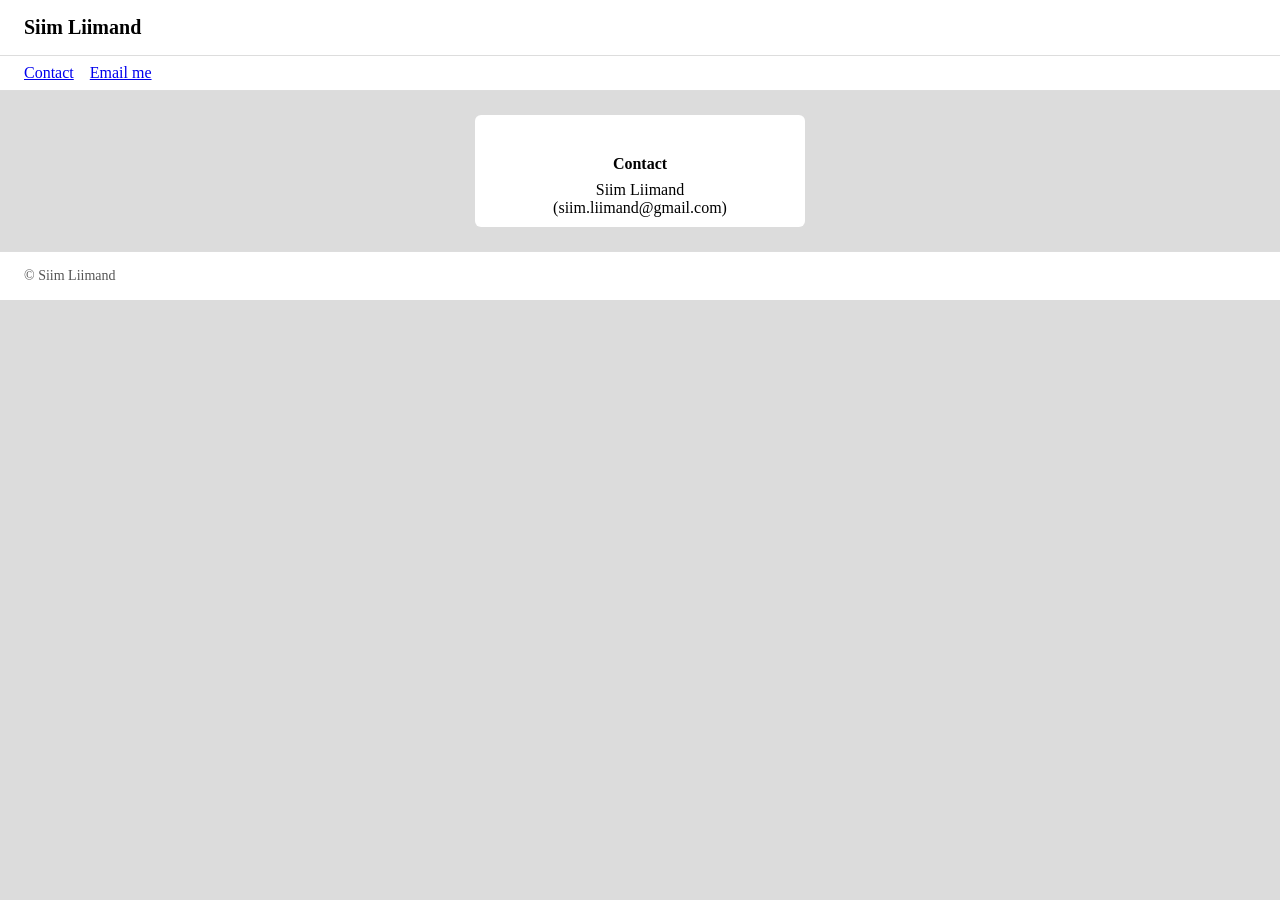
==== index.html @ ffc58589 "Restructure index.html into semantic landmarks with external stylesheet" ====
<!DOCTYPE html>
<html lang="en">
<head>
	<meta charset="utf-8">
	<meta name="viewport" content="width=device-width, initial-scale=1">
	<title>Siim Liimand</title>
	<link rel="stylesheet" href="css/styles.css">
</head>
<body>
	<header>
		<h1>Siim Liimand</h1>
	</header>
	<nav aria-label="Main navigation">
		<ul>
			<li><a href="#contact">Contact</a></li>
			<li><a href="mailto:siim.liimand@gmail.com">Email me</a></li>
		</ul>
	</nav>
	<main>
		<section id="contact" class="card">
			<h2>Contact</h2>
			<p>Siim Liimand (siim.liimand@gmail.com)</p>
		</section>
	</main>
	<footer>
		<p>&copy; Siim Liimand</p>
	</footer>
</body>
</html>
---- css/styles.css ----
/* Styles extracted from index.html */

html,
body {
	position: relative;
	display: block;
	overflow: hidden;
	height: 100%;
}

body {
	margin: 0;
	background: gainsboro;
}

header {
	padding: 16px 24px;
	background: #fff;
	border-bottom: 1px solid #ddd;
}

header h1 {
	margin: 0;
	font-size: 1.25rem;
}

nav ul {
	display: flex;
	gap: 16px;
	margin: 0;
	padding: 8px 24px;
	list-style: none;
	background: #fff;
	border-bottom: 1px solid #ddd;
}

main {
	display: flex;
	align-items: center;
	justify-content: center;
	padding: 24px;
}

.card {
	width: 250px;
	height: 32px;
	text-align: center;
	padding: 40px;
	background: #fff;
	border-radius: 6px;
}

.card h2 {
	margin: 0 0 8px;
	font-size: 1rem;
}

.card p {
	margin: 0;
}

footer {
	padding: 16px 24px;
	background: #fff;
	border-top: 1px solid #ddd;
}

footer p {
	margin: 0;
	font-size: 0.875rem;
	color: #555;
}
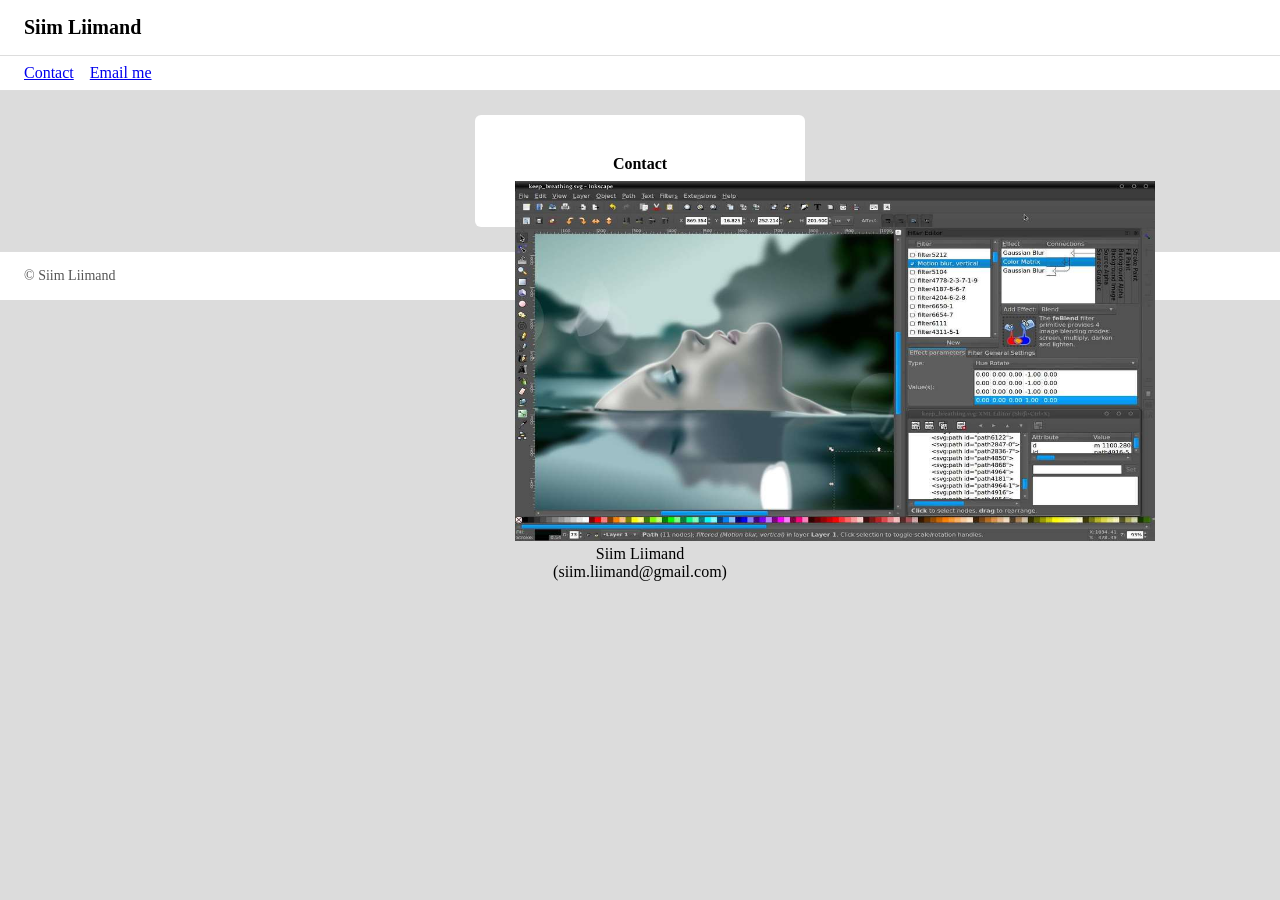
==== commit 536df1a9: "Add descriptive alt text image for accessibility (WCAG2AA)" ====
--- a/index.html
+++ b/index.html
@@ -19,6 +19,9 @@
 	<main>
 		<section id="contact" class="card">
 			<h2>Contact</h2>
+			<img src="inkscape-image-editor-for-linux_orig.jpg"
+				alt="Screenshot of the Inkscape vector image editor running on Linux, showing an illustration being edited on its canvas"
+				width="640" height="360">
 			<p>Siim Liimand (siim.liimand@gmail.com)</p>
 		</section>
 	</main>
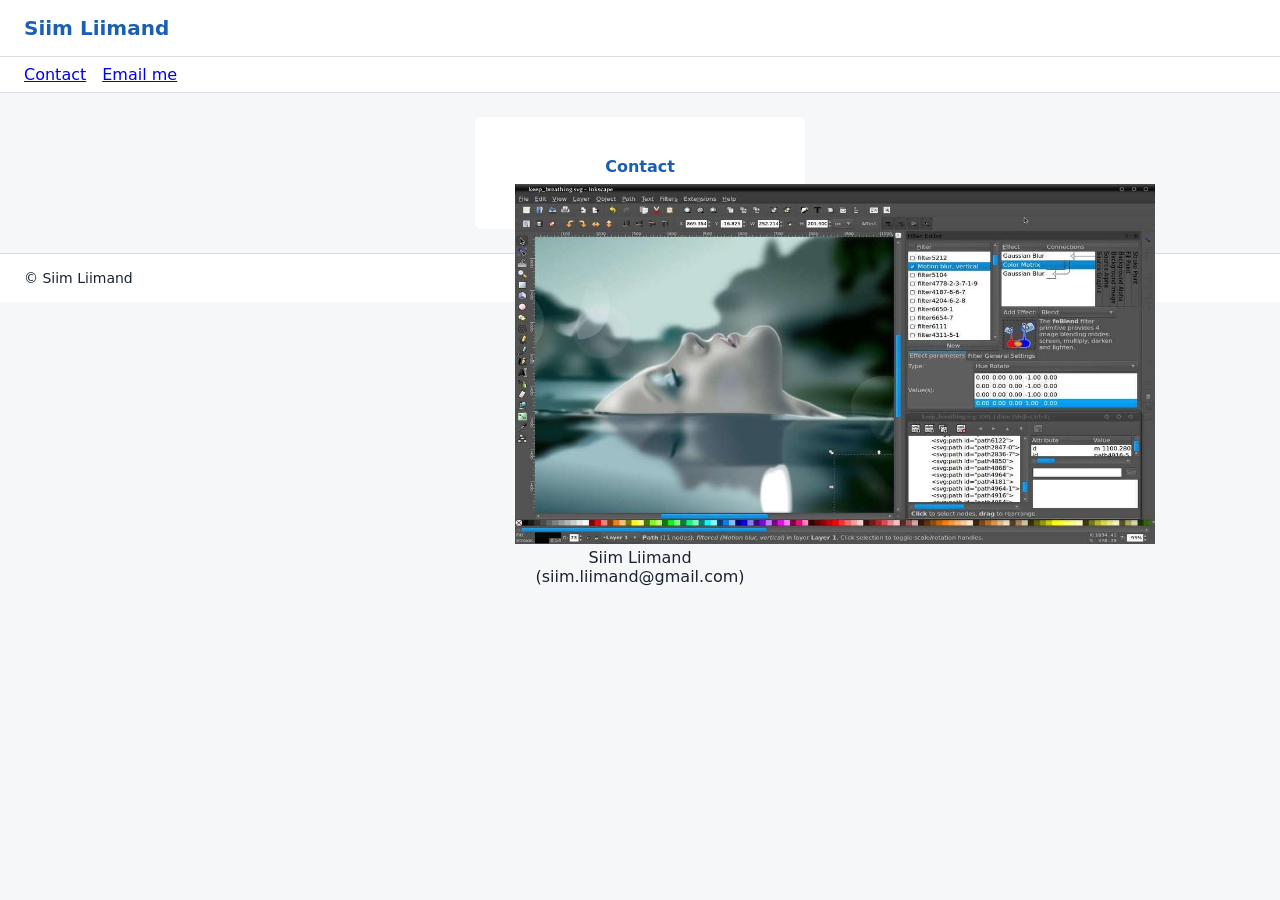
==== commit f498928d: "Add optimized hero image and serve it from assets/" ====
--- a/index.html
+++ b/index.html
@@ -19,7 +19,7 @@
 	<main>
 		<section id="contact" class="card">
 			<h2>Contact</h2>
-			<img src="inkscape-image-editor-for-linux_orig.jpg"
+			<img src="assets/inkscape-screenshot-1200.jpg"
 				alt="Screenshot of the Inkscape vector image editor running on Linux, showing an illustration being edited on its canvas"
 				width="640" height="360">
 			<p>Siim Liimand (siim.liimand@gmail.com)</p>
--- a/css/styles.css
+++ b/css/styles.css
@@ -1,4 +1,32 @@
-/* Styles extracted from index.html */
+/* Styles extracted from index.html, now driven by design tokens */
+
+:root {
+	/* Color tokens (light palette) */
+	--color-bg: #f6f7f9;
+	--color-surface: #ffffff;
+	--color-text: #1c2430;
+	--color-accent: #1a5fb4;
+	--color-border: #d8dbe0;
+
+	/* Spacing scale */
+	--space-1: 4px;
+	--space-2: 8px;
+	--space-3: 16px;
+	--space-4: 24px;
+
+	/* Typography */
+	--font-body: system-ui, -apple-system, "Segoe UI", Roboto, "Helvetica Neue", Arial, sans-serif;
+}
+
+@media (prefers-color-scheme: dark) {
+	:root {
+		--color-bg: #15181e;
+		--color-surface: #1e232b;
+		--color-text: #eceef1;
+		--color-accent: #8ec5ff;
+		--color-border: #343b46;
+	}
+}
 
 html,
 body {
@@ -10,35 +38,38 @@
 
 body {
 	margin: 0;
-	background: gainsboro;
+	background: var(--color-bg);
+	color: var(--color-text);
+	font-family: var(--font-body);
 }
 
 header {
-	padding: 16px 24px;
-	background: #fff;
-	border-bottom: 1px solid #ddd;
+	padding: var(--space-3) var(--space-4);
+	background: var(--color-surface);
+	border-bottom: 1px solid var(--color-border);
 }
 
 header h1 {
 	margin: 0;
 	font-size: 1.25rem;
+	color: var(--color-accent);
 }
 
 nav ul {
 	display: flex;
-	gap: 16px;
+	gap: var(--space-3);
 	margin: 0;
-	padding: 8px 24px;
+	padding: var(--space-2) var(--space-4);
 	list-style: none;
-	background: #fff;
-	border-bottom: 1px solid #ddd;
+	background: var(--color-surface);
+	border-bottom: 1px solid var(--color-border);
 }
 
 main {
 	display: flex;
 	align-items: center;
 	justify-content: center;
-	padding: 24px;
+	padding: var(--space-4);
 }
 
 .card {
@@ -46,27 +77,29 @@
 	height: 32px;
 	text-align: center;
 	padding: 40px;
-	background: #fff;
+	background: var(--color-surface);
 	border-radius: 6px;
 }
 
 .card h2 {
-	margin: 0 0 8px;
+	margin: 0 0 var(--space-2);
 	font-size: 1rem;
+	color: var(--color-accent);
 }
 
 .card p {
 	margin: 0;
+	color: var(--color-text);
 }
 
 footer {
-	padding: 16px 24px;
-	background: #fff;
-	border-top: 1px solid #ddd;
+	padding: var(--space-3) var(--space-4);
+	background: var(--color-surface);
+	border-top: 1px solid var(--color-border);
 }
 
 footer p {
 	margin: 0;
 	font-size: 0.875rem;
-	color: #555;
+	color: var(--color-text);
 }
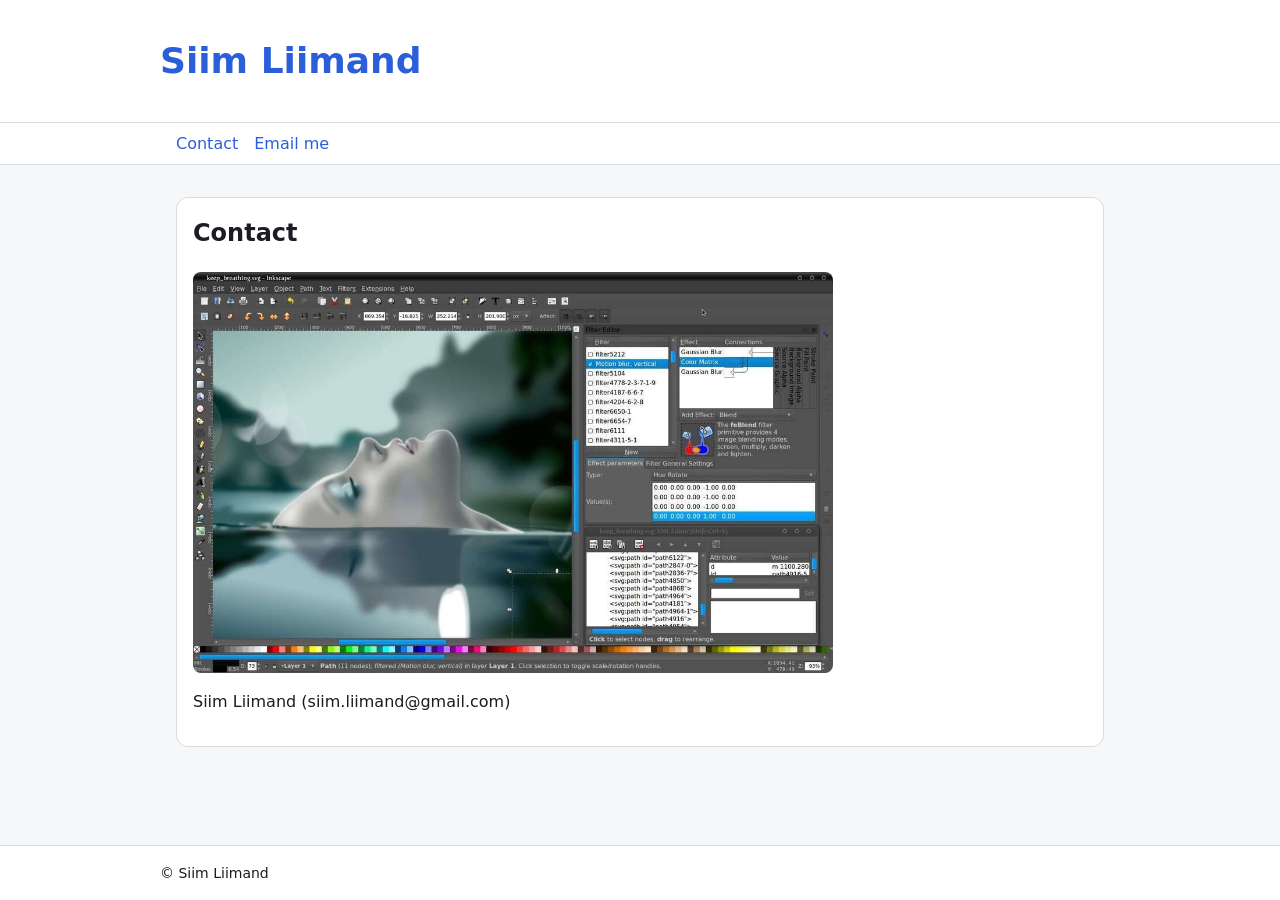
==== commit 0a311fa4: "Add styles.css with responsive layout and dark-mode" ====
--- a/index.html
+++ b/index.html
@@ -4,7 +4,7 @@
 	<meta charset="utf-8">
 	<meta name="viewport" content="width=device-width, initial-scale=1">
 	<title>Siim Liimand</title>
-	<link rel="stylesheet" href="css/styles.css">
+	<link rel="stylesheet" href="styles.css">
 </head>
 <body>
 	<header>
--- a/styles.css
+++ b/styles.css
@@ -0,0 +1,147 @@
+/* Design tokens */
+:root {
+	--color-bg: #f6f7f9;
+	--color-text: #1b1d22;
+	--color-accent: #2b5fd9;
+	--color-surface: #ffffff;
+	--color-border: #d9dce3;
+	--space-sm: 0.5rem;
+	--space-md: 1rem;
+	--space-lg: 2rem;
+	--max-width: 60rem;
+}
+
+/* Dark mode: override the declared color tokens */
+@media (prefers-color-scheme: dark) {
+	:root {
+		--color-bg: #101014;
+		--color-text: #e6e6ea;
+		--color-accent: #7aa2ff;
+		--color-surface: #1b1b21;
+		--color-border: #34343d;
+	}
+}
+
+*,
+*::before,
+*::after {
+	box-sizing: border-box;
+}
+
+body {
+	margin: 0;
+	min-height: 100vh;
+	display: flex;
+	flex-direction: column;
+	font-family: system-ui, -apple-system, "Segoe UI", Roboto, sans-serif;
+	line-height: 1.6;
+	background-color: var(--color-bg);
+	color: var(--color-text);
+}
+
+header {
+	padding: var(--space-lg) var(--space-md);
+	background-color: var(--color-surface);
+	border-bottom: 1px solid var(--color-border);
+}
+
+header h1 {
+	margin: 0 auto;
+	max-width: var(--max-width);
+	font-size: 1.75rem;
+	color: var(--color-accent);
+}
+
+nav {
+	background-color: var(--color-surface);
+	border-bottom: 1px solid var(--color-border);
+}
+
+nav ul {
+	display: flex;
+	flex-wrap: wrap;
+	gap: var(--space-sm) var(--space-md);
+	list-style: none;
+	margin: 0;
+	padding: var(--space-sm) var(--space-md);
+	max-width: var(--max-width);
+	margin-inline: auto;
+}
+
+nav a {
+	color: var(--color-accent);
+	text-decoration: none;
+}
+
+nav a:hover,
+nav a:focus {
+	text-decoration: underline;
+}
+
+main {
+	flex: 1;
+	width: 100%;
+	max-width: var(--max-width);
+	margin-inline: auto;
+	padding: var(--space-lg) var(--space-md);
+}
+
+.card {
+	background-color: var(--color-surface);
+	border: 1px solid var(--color-border);
+	border-radius: 0.75rem;
+	padding: var(--space-md);
+}
+
+.card h2 {
+	margin-top: 0;
+}
+
+.card img {
+	display: block;
+	max-width: 100%;
+	height: auto;
+	border-radius: 0.5rem;
+}
+
+footer {
+	padding: var(--space-md);
+	background-color: var(--color-surface);
+	border-top: 1px solid var(--color-border);
+}
+
+footer p {
+	margin: 0;
+	max-width: var(--max-width);
+	margin-inline: auto;
+	font-size: 0.875rem;
+}
+
+/* Narrow screens: tighten spacing, single-column flow */
+@media (max-width: 30rem) {
+	header {
+		padding: var(--space-md) var(--space-sm);
+	}
+
+	main {
+		padding: var(--space-md) var(--space-sm);
+	}
+
+	header h1 {
+		font-size: 1.4rem;
+	}
+}
+
+/* Wide screens: lay cards out on a grid */
+@media (min-width: 48rem) {
+	main {
+		display: grid;
+		grid-template-columns: repeat(auto-fit, minmax(18rem, 1fr));
+		gap: var(--space-lg);
+		align-content: start;
+	}
+
+	header h1 {
+		font-size: 2.25rem;
+	}
+}
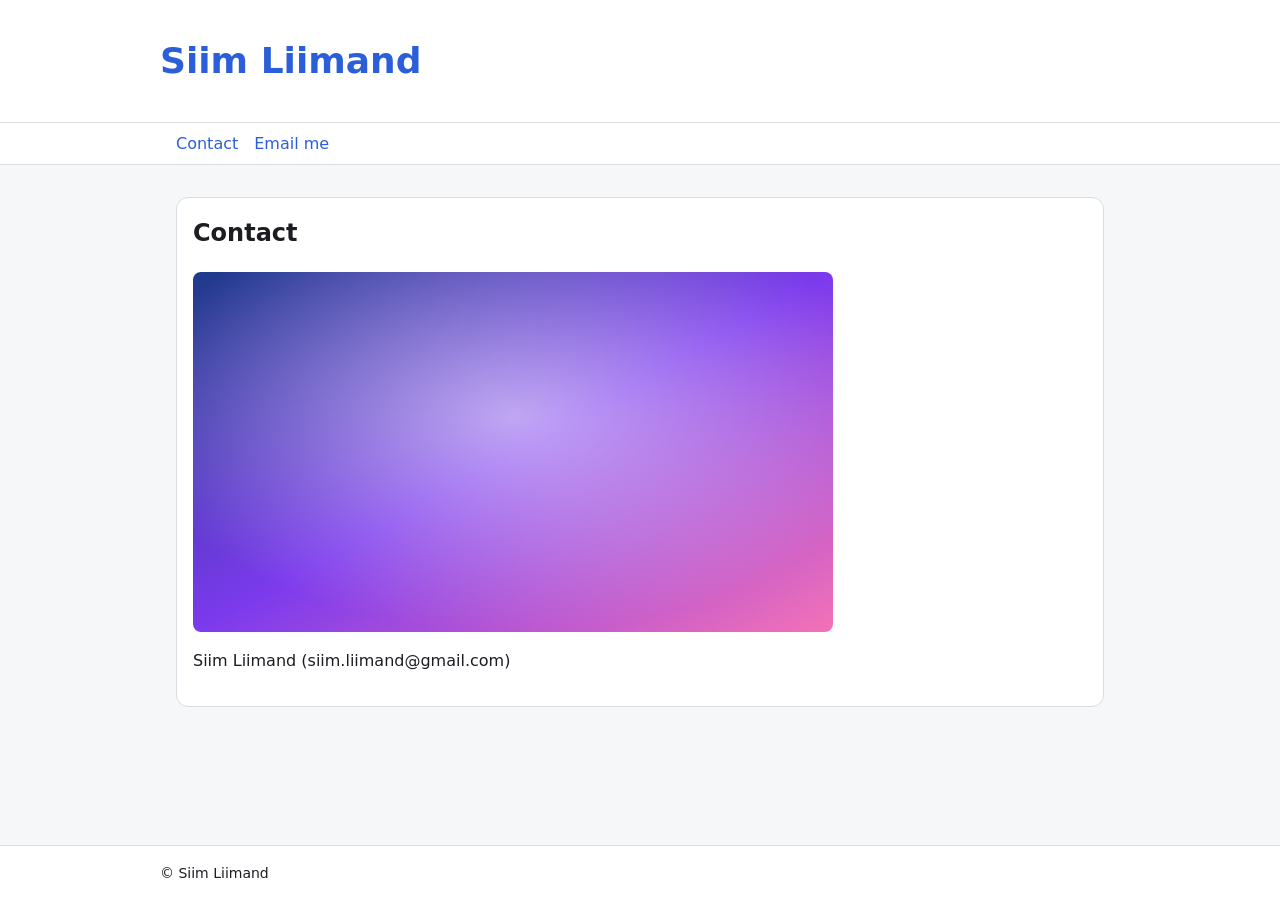
==== commit a7684b7a: "Replace Inkscape JPEG with gradient hero.svg" ====
--- a/index.html
+++ b/index.html
@@ -19,8 +19,8 @@
 	<main>
 		<section id="contact" class="card">
 			<h2>Contact</h2>
-			<img src="assets/inkscape-screenshot-1200.jpg"
-				alt="Screenshot of the Inkscape vector image editor running on Linux, showing an illustration being edited on its canvas"
+			<img src="hero.svg"
+				alt="Gradient hero image with deep blue, violet, and pink tones"
 				width="640" height="360">
 			<p>Siim Liimand (siim.liimand@gmail.com)</p>
 		</section>
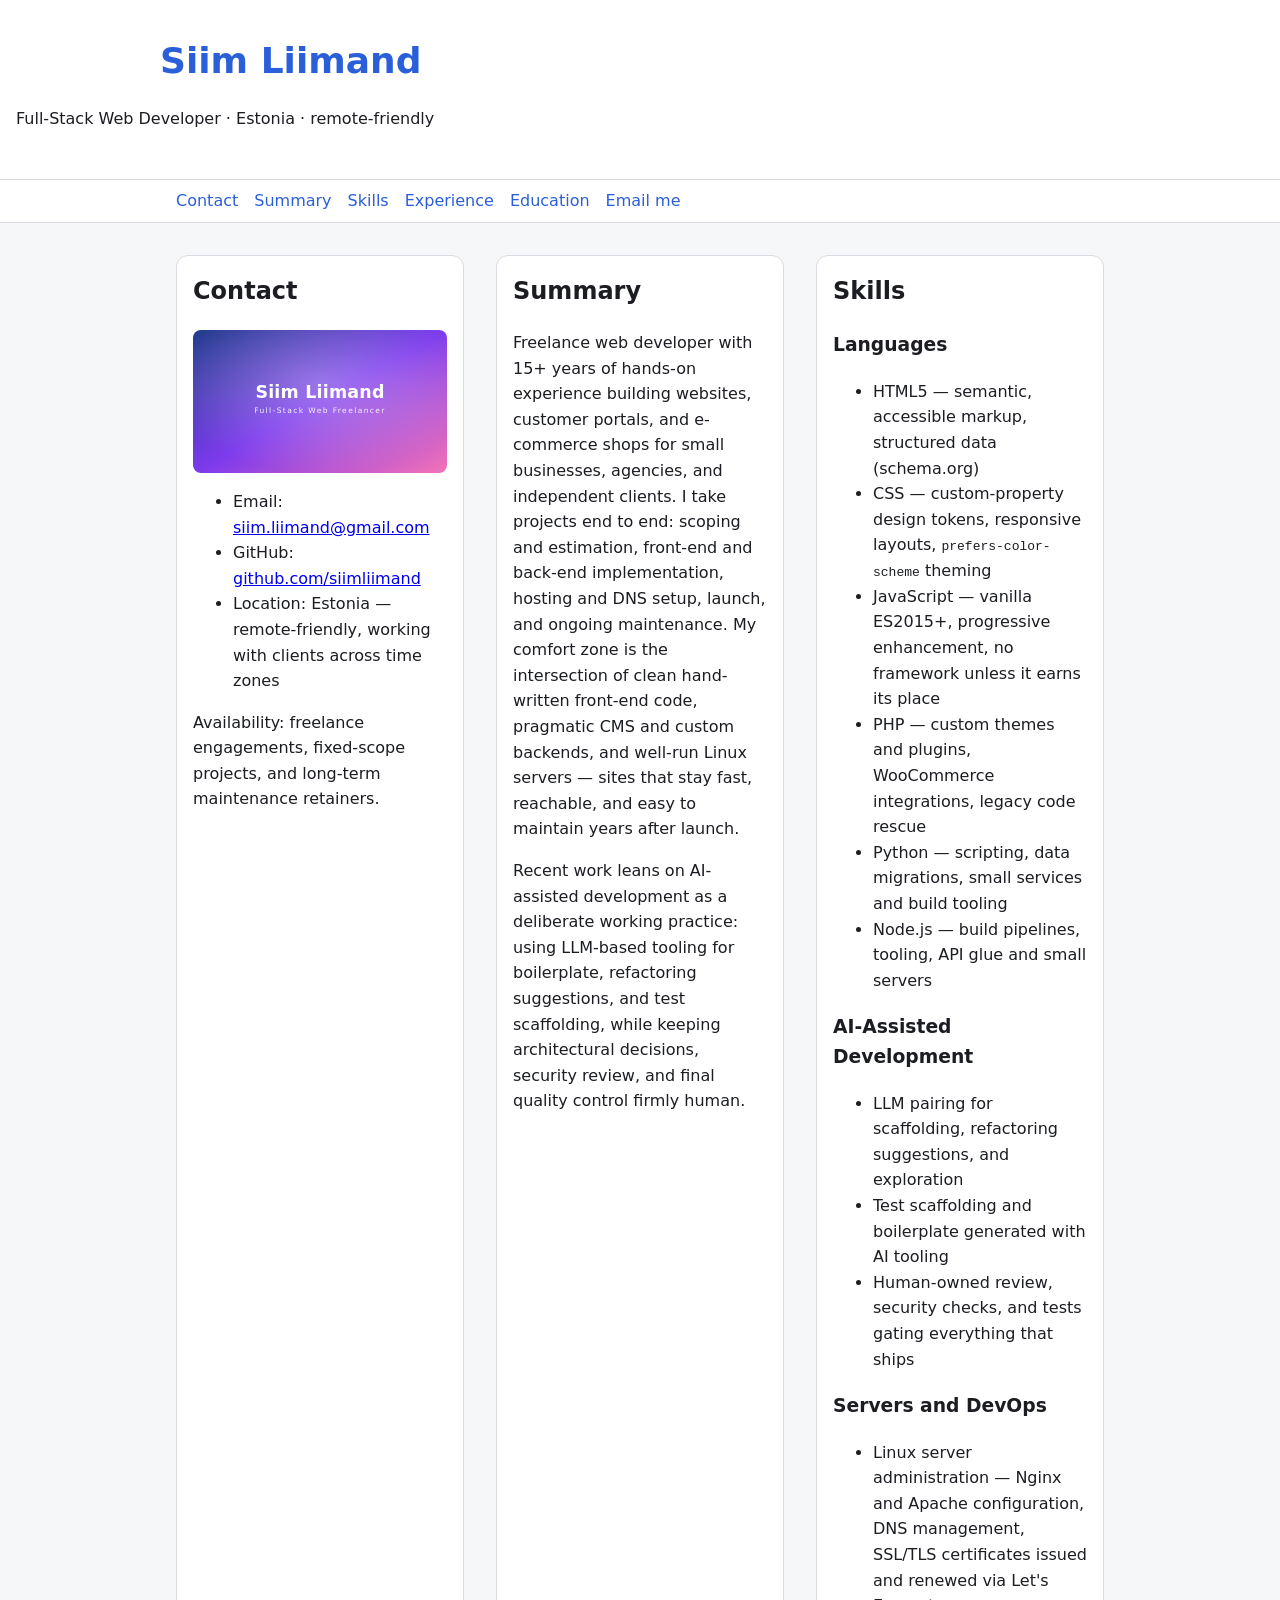
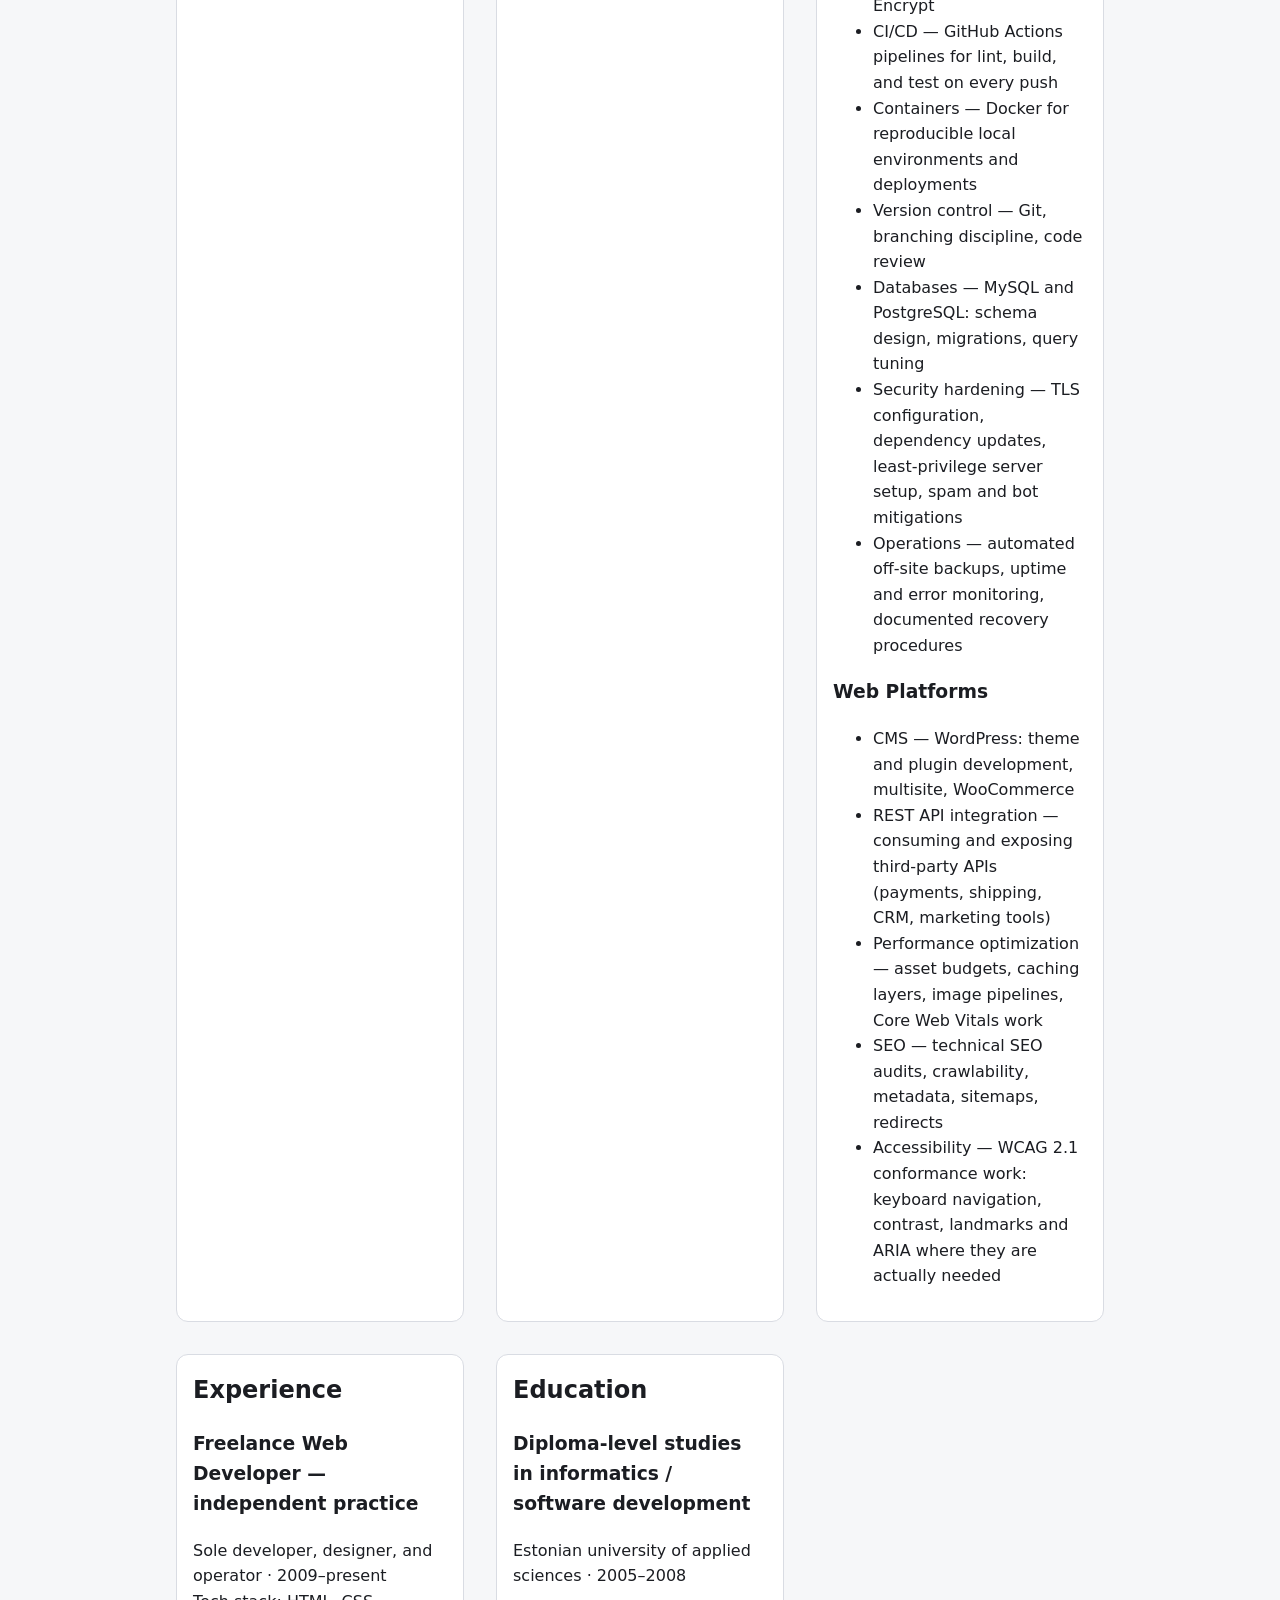
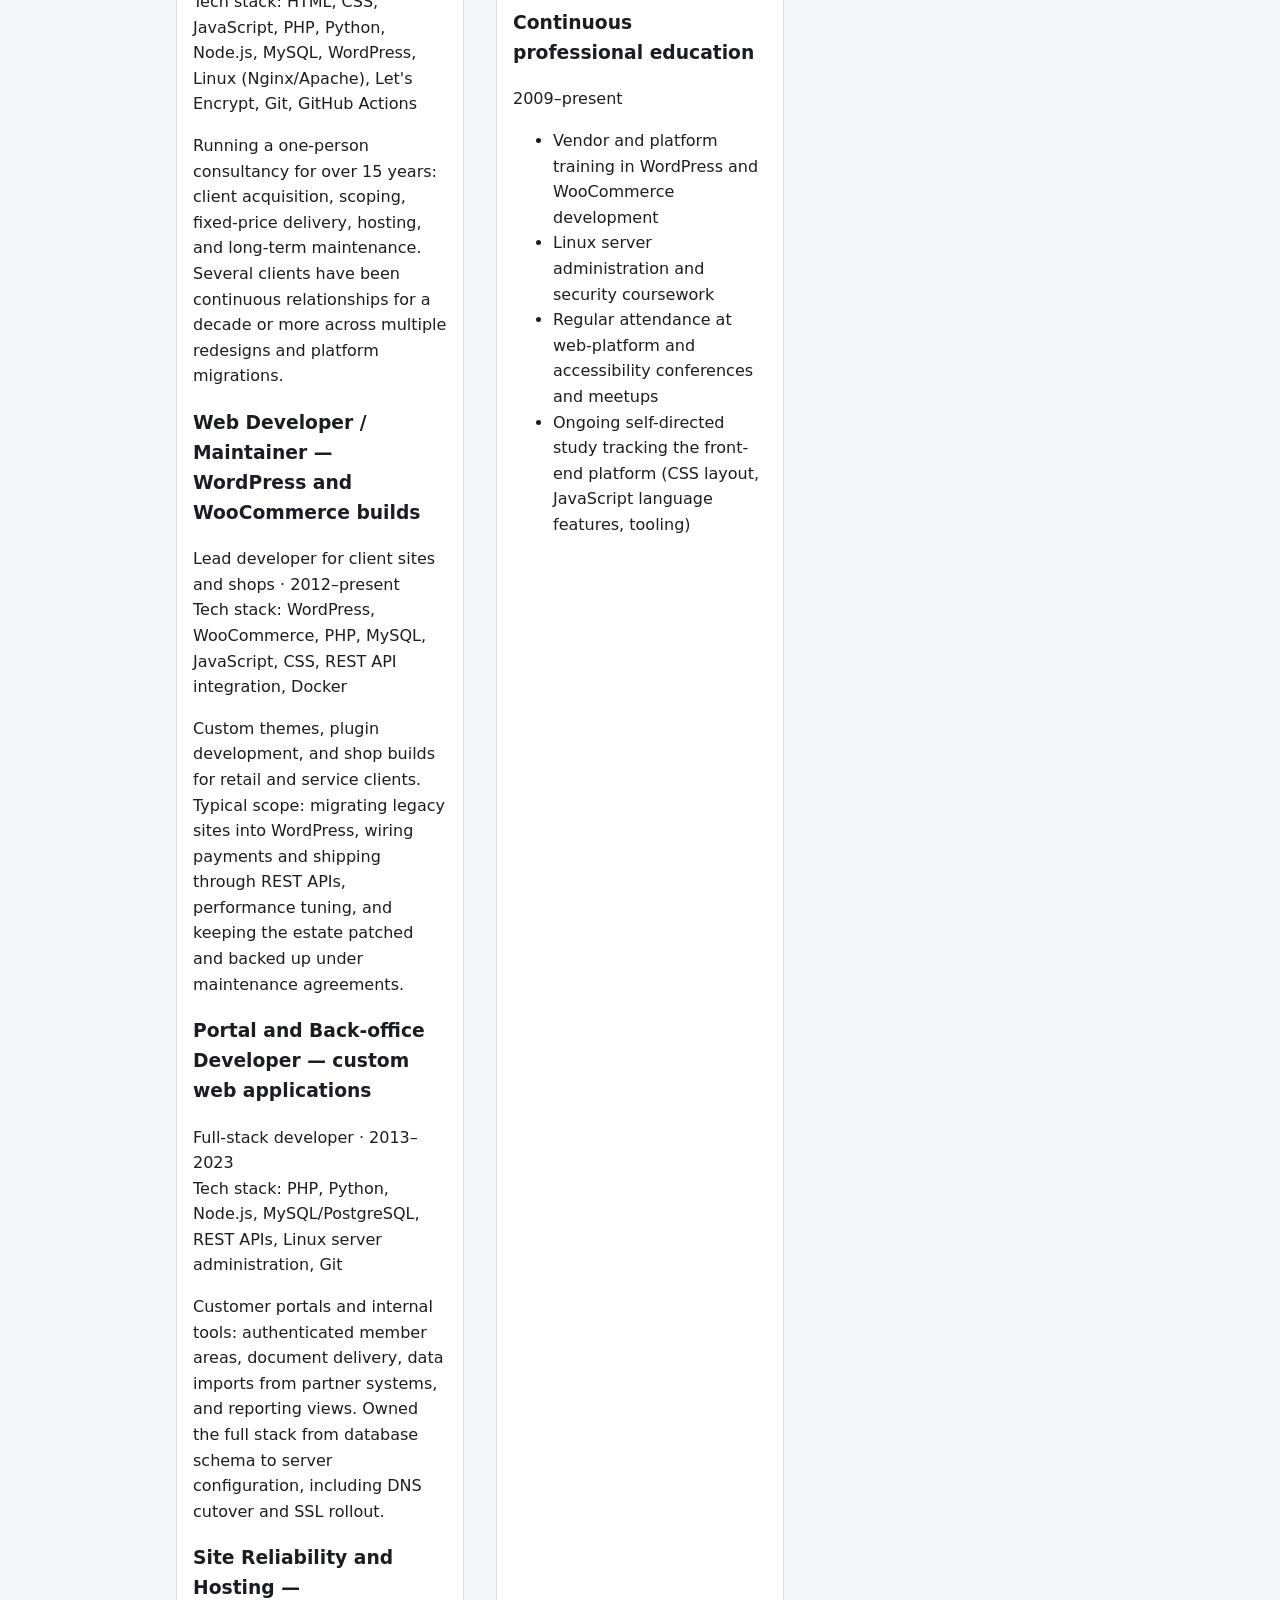
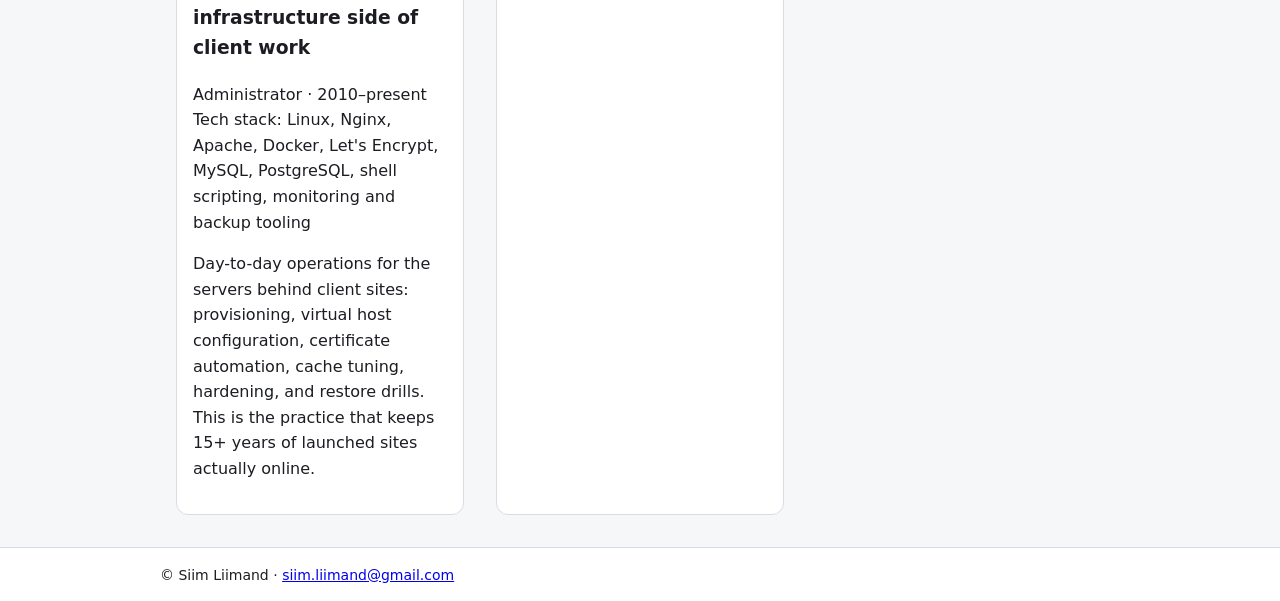
==== commit cdde94ff: "Rewrite index.html as the semantic CV document - Set title, meta description, and Open Graph title/d" ====
--- a/index.html
+++ b/index.html
@@ -3,16 +3,25 @@
 <head>
 	<meta charset="utf-8">
 	<meta name="viewport" content="width=device-width, initial-scale=1">
-	<title>Siim Liimand</title>
+	<title>Siim Liimand — Full-Stack Web Developer CV</title>
+	<meta name="description" content="CV of Siim Liimand, freelance full-stack web developer with 15+ years of experience building websites, portals, and e-commerce shops — front-end, back-end, hosting, and maintenance.">
+	<meta property="og:title" content="Siim Liimand — Full-Stack Web Developer CV">
+	<meta property="og:description" content="Freelance full-stack web developer with 15+ years of experience: semantic front-end, PHP/Python/Node backends, Linux hosting, WordPress, and long-term maintenance.">
+	<link rel="icon" type="image/svg+xml" href="assets/favicon.svg">
 	<link rel="stylesheet" href="styles.css">
 </head>
 <body>
 	<header>
 		<h1>Siim Liimand</h1>
+		<p>Full-Stack Web Developer &middot; Estonia &middot; remote-friendly</p>
 	</header>
 	<nav aria-label="Main navigation">
 		<ul>
 			<li><a href="#contact">Contact</a></li>
+			<li><a href="#summary">Summary</a></li>
+			<li><a href="#skills">Skills</a></li>
+			<li><a href="#experience">Experience</a></li>
+			<li><a href="#education">Education</a></li>
 			<li><a href="mailto:siim.liimand@gmail.com">Email me</a></li>
 		</ul>
 	</nav>
@@ -22,11 +31,131 @@
 			<img src="hero.svg"
 				alt="Gradient hero image with deep blue, violet, and pink tones"
 				width="640" height="360">
-			<p>Siim Liimand (siim.liimand@gmail.com)</p>
+			<ul>
+				<li>Email: <a href="mailto:siim.liimand@gmail.com">siim.liimand@gmail.com</a></li>
+				<li>GitHub: <a href="https://github.com/siimliimand" rel="me noopener">github.com/siimliimand</a></li>
+				<li>Location: Estonia — remote-friendly, working with clients across time zones</li>
+			</ul>
+			<p>Availability: freelance engagements, fixed-scope projects, and long-term maintenance retainers.</p>
+		</section>
+
+		<section id="summary" class="card">
+			<h2>Summary</h2>
+			<p>Freelance web developer with 15+ years of hands-on experience building websites,
+				customer portals, and e-commerce shops for small businesses, agencies, and independent
+				clients. I take projects end to end: scoping and estimation, front-end and back-end
+				implementation, hosting and DNS setup, launch, and ongoing maintenance. My comfort zone
+				is the intersection of clean hand-written front-end code, pragmatic CMS and custom
+				backends, and well-run Linux servers — sites that stay fast, reachable, and easy to
+				maintain years after launch.</p>
+			<p>Recent work leans on AI-assisted development as a deliberate working practice: using
+				LLM-based tooling for boilerplate, refactoring suggestions, and test scaffolding, while
+				keeping architectural decisions, security review, and final quality control firmly human.</p>
+		</section>
+
+		<section id="skills" class="card">
+			<h2>Skills</h2>
+
+			<h3>Languages</h3>
+			<ul>
+				<li>HTML5 — semantic, accessible markup, structured data (schema.org)</li>
+				<li>CSS — custom-property design tokens, responsive layouts, <code>prefers-color-scheme</code> theming</li>
+				<li>JavaScript — vanilla ES2015+, progressive enhancement, no framework unless it earns its place</li>
+				<li>PHP — custom themes and plugins, WooCommerce integrations, legacy code rescue</li>
+				<li>Python — scripting, data migrations, small services and build tooling</li>
+				<li>Node.js — build pipelines, tooling, API glue and small servers</li>
+			</ul>
+
+			<h3>AI-Assisted Development</h3>
+			<ul>
+				<li>LLM pairing for scaffolding, refactoring suggestions, and exploration</li>
+				<li>Test scaffolding and boilerplate generated with AI tooling</li>
+				<li>Human-owned review, security checks, and tests gating everything that ships</li>
+			</ul>
+
+			<h3>Servers and DevOps</h3>
+			<ul>
+				<li>Linux server administration — Nginx and Apache configuration, DNS management, SSL/TLS certificates issued and renewed via Let's Encrypt</li>
+				<li>CI/CD — GitHub Actions pipelines for lint, build, and test on every push</li>
+				<li>Containers — Docker for reproducible local environments and deployments</li>
+				<li>Version control — Git, branching discipline, code review</li>
+				<li>Databases — MySQL and PostgreSQL: schema design, migrations, query tuning</li>
+				<li>Security hardening — TLS configuration, dependency updates, least-privilege server setup, spam and bot mitigations</li>
+				<li>Operations — automated off-site backups, uptime and error monitoring, documented recovery procedures</li>
+			</ul>
+
+			<h3>Web Platforms</h3>
+			<ul>
+				<li>CMS — WordPress: theme and plugin development, multisite, WooCommerce</li>
+				<li>REST API integration — consuming and exposing third-party APIs (payments, shipping, CRM, marketing tools)</li>
+				<li>Performance optimization — asset budgets, caching layers, image pipelines, Core Web Vitals work</li>
+				<li>SEO — technical SEO audits, crawlability, metadata, sitemaps, redirects</li>
+				<li>Accessibility — WCAG 2.1 conformance work: keyboard navigation, contrast, landmarks and ARIA where they are actually needed</li>
+			</ul>
+		</section>
+
+		<section id="experience" class="card">
+			<h2>Experience</h2>
+
+			<article>
+				<h3>Freelance Web Developer — independent practice</h3>
+				<p>Sole developer, designer, and operator &middot; 2009&ndash;present<br>
+					Tech stack: HTML, CSS, JavaScript, PHP, Python, Node.js, MySQL, WordPress, Linux (Nginx/Apache), Let's Encrypt, Git, GitHub Actions</p>
+				<p>Running a one-person consultancy for over 15 years: client acquisition, scoping,
+					fixed-price delivery, hosting, and long-term maintenance. Several clients have been
+					continuous relationships for a decade or more across multiple redesigns and platform
+					migrations.</p>
+			</article>
+
+			<article>
+				<h3>Web Developer / Maintainer — WordPress and WooCommerce builds</h3>
+				<p>Lead developer for client sites and shops &middot; 2012&ndash;present<br>
+					Tech stack: WordPress, WooCommerce, PHP, MySQL, JavaScript, CSS, REST API integration, Docker</p>
+				<p>Custom themes, plugin development, and shop builds for retail and service clients.
+					Typical scope: migrating legacy sites into WordPress, wiring payments and shipping
+					through REST APIs, performance tuning, and keeping the estate patched and backed up
+					under maintenance agreements.</p>
+			</article>
+
+			<article>
+				<h3>Portal and Back-office Developer — custom web applications</h3>
+				<p>Full-stack developer &middot; 2013&ndash;2023<br>
+					Tech stack: PHP, Python, Node.js, MySQL/PostgreSQL, REST APIs, Linux server administration, Git</p>
+				<p>Customer portals and internal tools: authenticated member areas, document delivery,
+					data imports from partner systems, and reporting views. Owned the full stack from
+					database schema to server configuration, including DNS cutover and SSL rollout.</p>
+			</article>
+
+			<article>
+				<h3>Site Reliability and Hosting — infrastructure side of client work</h3>
+				<p>Administrator &middot; 2010&ndash;present<br>
+					Tech stack: Linux, Nginx, Apache, Docker, Let's Encrypt, MySQL, PostgreSQL, shell scripting, monitoring and backup tooling</p>
+				<p>Day-to-day operations for the servers behind client sites: provisioning, virtual host
+					configuration, certificate automation, cache tuning, hardening, and restore drills.
+					This is the practice that keeps 15+ years of launched sites actually online.</p>
+			</article>
+		</section>
+
+		<section id="education" class="card">
+			<h2>Education</h2>
+			<article>
+				<h3>Diploma-level studies in informatics / software development</h3>
+				<p>Estonian university of applied sciences &middot; 2005&ndash;2008</p>
+			</article>
+			<article>
+				<h3>Continuous professional education</h3>
+				<p>2009&ndash;present</p>
+				<ul>
+					<li>Vendor and platform training in WordPress and WooCommerce development</li>
+					<li>Linux server administration and security coursework</li>
+					<li>Regular attendance at web-platform and accessibility conferences and meetups</li>
+					<li>Ongoing self-directed study tracking the front-end platform (CSS layout, JavaScript language features, tooling)</li>
+				</ul>
+			</article>
 		</section>
 	</main>
 	<footer>
-		<p>&copy; Siim Liimand</p>
+		<p>&copy; Siim Liimand &middot; <a href="mailto:siim.liimand@gmail.com">siim.liimand@gmail.com</a></p>
 	</footer>
 </body>
 </html>
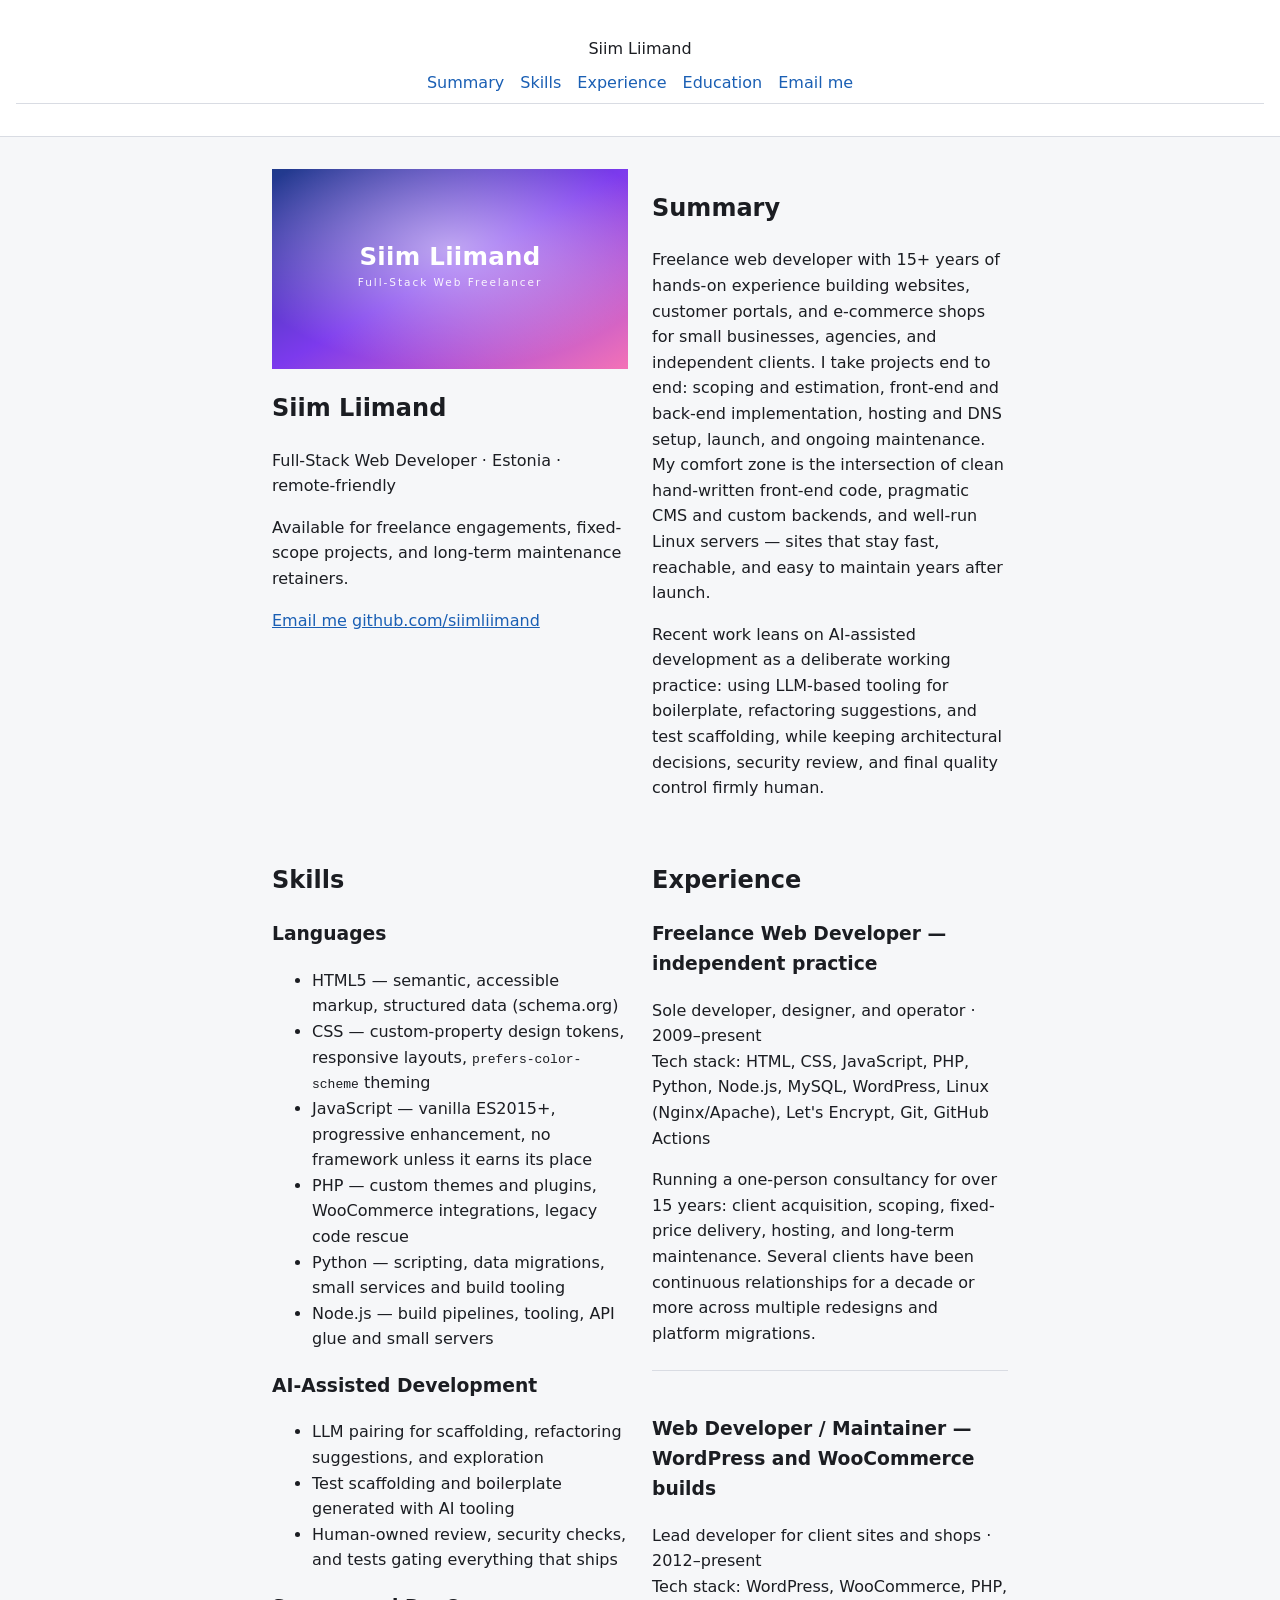
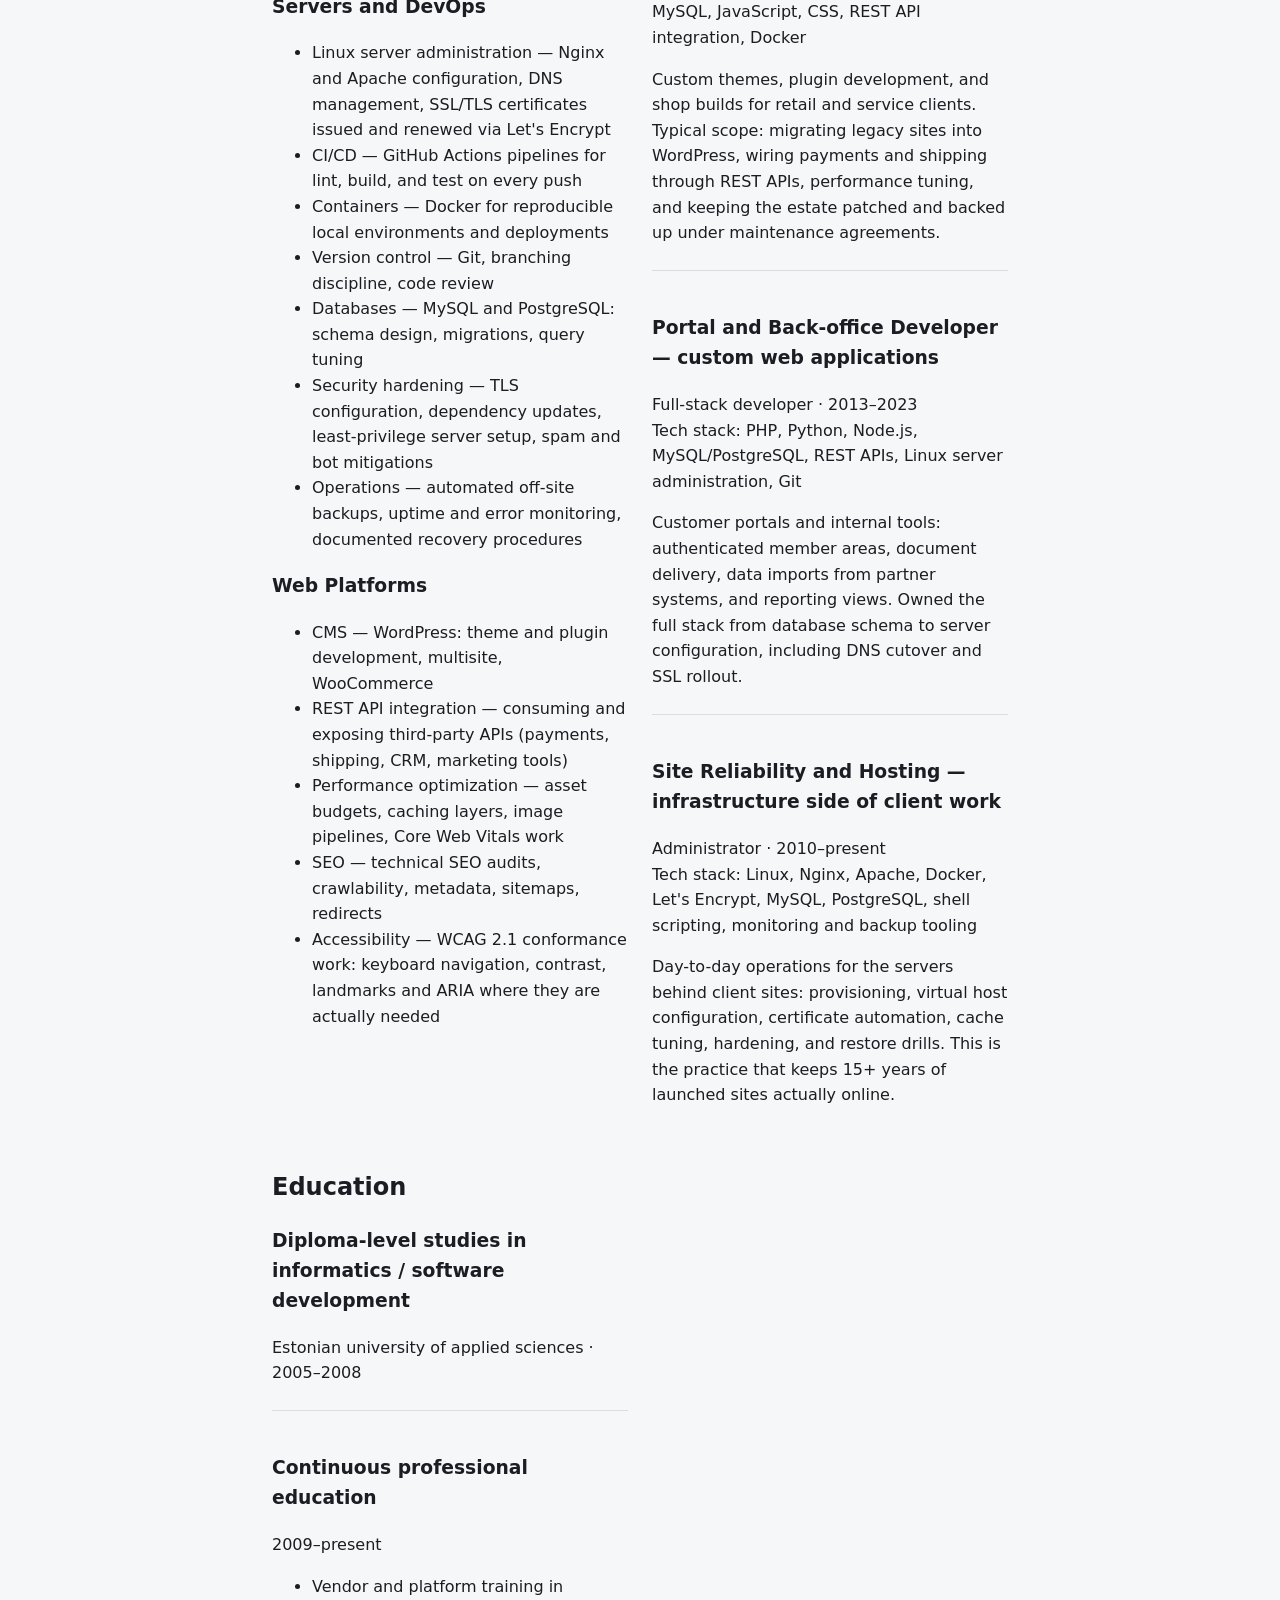
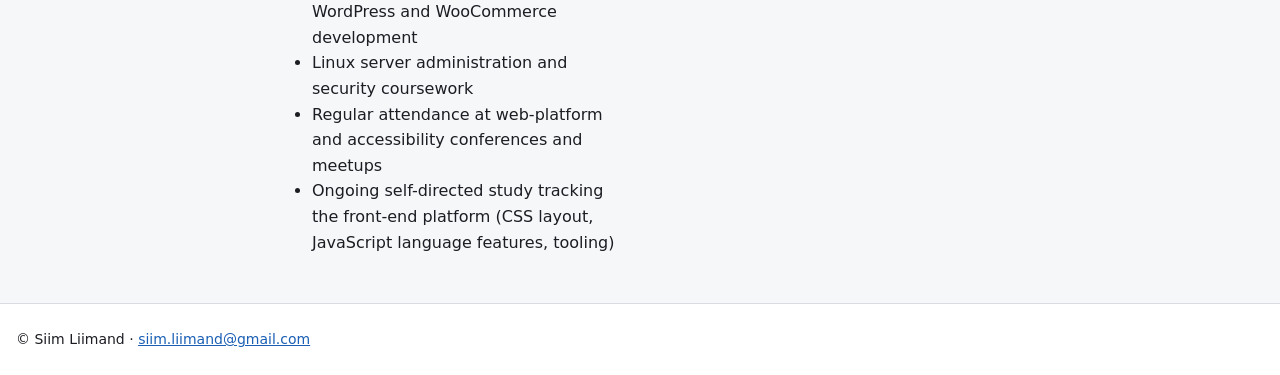
==== commit 2a6ff3e0: "Restructure index.html into hero-first layout with merged header and single CTA" ====
--- a/index.html
+++ b/index.html
@@ -5,41 +5,40 @@
 	<meta name="viewport" content="width=device-width, initial-scale=1">
 	<title>Siim Liimand — Full-Stack Web Developer CV</title>
 	<meta name="description" content="CV of Siim Liimand, freelance full-stack web developer with 15+ years of experience building websites, portals, and e-commerce shops — front-end, back-end, hosting, and maintenance.">
+	<meta name="theme-color" content="#1a5fb4">
 	<meta property="og:title" content="Siim Liimand — Full-Stack Web Developer CV">
 	<meta property="og:description" content="Freelance full-stack web developer with 15+ years of experience: semantic front-end, PHP/Python/Node backends, Linux hosting, WordPress, and long-term maintenance.">
-	<link rel="icon" type="image/svg+xml" href="assets/favicon.svg">
+	<link rel="icon" href="assets/favicon.svg">
 	<link rel="stylesheet" href="styles.css">
 </head>
 <body>
 	<header>
-		<h1>Siim Liimand</h1>
-		<p>Full-Stack Web Developer &middot; Estonia &middot; remote-friendly</p>
+		<p class="site-name">Siim Liimand</p>
+		<nav aria-label="Main navigation">
+			<ul>
+				<li><a href="#summary">Summary</a></li>
+				<li><a href="#skills">Skills</a></li>
+				<li><a href="#experience">Experience</a></li>
+				<li><a href="#education">Education</a></li>
+				<li><a href="mailto:siim.liimand@gmail.com">Email me</a></li>
+			</ul>
+		</nav>
 	</header>
-	<nav aria-label="Main navigation">
-		<ul>
-			<li><a href="#contact">Contact</a></li>
-			<li><a href="#summary">Summary</a></li>
-			<li><a href="#skills">Skills</a></li>
-			<li><a href="#experience">Experience</a></li>
-			<li><a href="#education">Education</a></li>
-			<li><a href="mailto:siim.liimand@gmail.com">Email me</a></li>
-		</ul>
-	</nav>
 	<main>
-		<section id="contact" class="card">
-			<h2>Contact</h2>
+		<section id="hero" class="hero">
 			<img src="hero.svg"
 				alt="Gradient hero image with deep blue, violet, and pink tones"
-				width="640" height="360">
-			<ul>
-				<li>Email: <a href="mailto:siim.liimand@gmail.com">siim.liimand@gmail.com</a></li>
-				<li>GitHub: <a href="https://github.com/siimliimand" rel="me noopener">github.com/siimliimand</a></li>
-				<li>Location: Estonia — remote-friendly, working with clients across time zones</li>
-			</ul>
-			<p>Availability: freelance engagements, fixed-scope projects, and long-term maintenance retainers.</p>
+				width="640" height="360" loading="eager" fetchpriority="high">
+			<h1>Siim <span class="accent">Liimand</span></h1>
+			<p class="tagline">Full-Stack Web Developer &middot; Estonia &middot; remote-friendly</p>
+			<p>Available for freelance engagements, fixed-scope projects, and long-term maintenance retainers.</p>
+			<p class="actions">
+				<a class="button" href="mailto:siim.liimand@gmail.com">Email me</a>
+				<a href="https://github.com/siimliimand" rel="me noopener">github.com/siimliimand</a>
+			</p>
 		</section>
 
-		<section id="summary" class="card">
+		<section id="summary">
 			<h2>Summary</h2>
 			<p>Freelance web developer with 15+ years of hands-on experience building websites,
 				customer portals, and e-commerce shops for small businesses, agencies, and independent
@@ -53,7 +52,7 @@
 				keeping architectural decisions, security review, and final quality control firmly human.</p>
 		</section>
 
-		<section id="skills" class="card">
+		<section id="skills">
 			<h2>Skills</h2>
 
 			<h3>Languages</h3>
@@ -94,7 +93,7 @@
 			</ul>
 		</section>
 
-		<section id="experience" class="card">
+		<section id="experience">
 			<h2>Experience</h2>
 
 			<article>
@@ -136,7 +135,7 @@
 			</article>
 		</section>
 
-		<section id="education" class="card">
+		<section id="education">
 			<h2>Education</h2>
 			<article>
 				<h3>Diploma-level studies in informatics / software development</h3>
--- a/styles.css
+++ b/styles.css
@@ -1,23 +1,34 @@
-/* Design tokens */
+/* CV stylesheet: responsive on screen, clean on paper.
+   Palette, spacing, and type are declared as custom properties on :root
+   and referenced with var() throughout. */
+
 :root {
-	--color-bg: #f6f7f9;
+	/* Palette (light) */
 	--color-text: #1b1d22;
-	--color-accent: #2b5fd9;
+	--color-background: #f6f7f9;
 	--color-surface: #ffffff;
+	--color-accent: #1a5fb4;
 	--color-border: #d9dce3;
-	--space-sm: 0.5rem;
-	--space-md: 1rem;
-	--space-lg: 2rem;
-	--max-width: 60rem;
-}
-
-/* Dark mode: override the declared color tokens */
+
+	/* Spacing scale */
+	--space-1: 0.25rem;
+	--space-2: 0.5rem;
+	--space-3: 1rem;
+	--space-4: 1.5rem;
+	--space-5: 2rem;
+
+	/* Type and layout */
+	--font-body: system-ui, -apple-system, "Segoe UI", Roboto, "Helvetica Neue", Arial, sans-serif;
+	--max-width: 48rem;
+}
+
+/* Re-declare the palette when the OS asks for a dark theme */
 @media (prefers-color-scheme: dark) {
 	:root {
-		--color-bg: #101014;
-		--color-text: #e6e6ea;
-		--color-accent: #7aa2ff;
+		--color-text: #e8e8ee;
+		--color-background: #101014;
 		--color-surface: #1b1b21;
+		--color-accent: #8ec5ff;
 		--color-border: #34343d;
 	}
 }
@@ -33,24 +44,49 @@
 	min-height: 100vh;
 	display: flex;
 	flex-direction: column;
-	font-family: system-ui, -apple-system, "Segoe UI", Roboto, sans-serif;
+	font-family: var(--font-body);
 	line-height: 1.6;
-	background-color: var(--color-bg);
+	overflow-wrap: break-word;
+	background-color: var(--color-background);
 	color: var(--color-text);
 }
 
+a {
+	color: var(--color-accent);
+}
+
+a:hover,
+a:focus {
+	text-decoration: underline;
+}
+
+img {
+	display: block;
+	max-width: 100%;
+	height: auto;
+}
+
+/* Header */
+
 header {
-	padding: var(--space-lg) var(--space-md);
+	padding: var(--space-5) var(--space-3);
 	background-color: var(--color-surface);
 	border-bottom: 1px solid var(--color-border);
+	text-align: center;
 }
 
 header h1 {
-	margin: 0 auto;
-	max-width: var(--max-width);
+	margin: 0;
 	font-size: 1.75rem;
-	color: var(--color-accent);
-}
+	line-height: 1.2;
+	color: var(--color-accent);
+}
+
+header p {
+	margin: var(--space-1) 0 0;
+}
+
+/* Navigation */
 
 nav {
 	background-color: var(--color-surface);
@@ -60,12 +96,11 @@
 nav ul {
 	display: flex;
 	flex-wrap: wrap;
-	gap: var(--space-sm) var(--space-md);
+	justify-content: center;
+	gap: var(--space-1) var(--space-3);
 	list-style: none;
 	margin: 0;
-	padding: var(--space-sm) var(--space-md);
-	max-width: var(--max-width);
-	margin-inline: auto;
+	padding: var(--space-2) var(--space-3);
 }
 
 nav a {
@@ -77,71 +112,164 @@
 nav a:focus {
 	text-decoration: underline;
 }
+
+/* Main column */
 
 main {
 	flex: 1;
 	width: 100%;
 	max-width: var(--max-width);
 	margin-inline: auto;
-	padding: var(--space-lg) var(--space-md);
+	padding: var(--space-5) var(--space-3);
 }
 
 .card {
 	background-color: var(--color-surface);
 	border: 1px solid var(--color-border);
 	border-radius: 0.75rem;
-	padding: var(--space-md);
+	padding: var(--space-4);
+	margin-block-end: var(--space-4);
 }
 
 .card h2 {
-	margin-top: 0;
+	margin: 0 0 var(--space-3);
+	font-size: 1.375rem;
+	color: var(--color-accent);
+}
+
+.card h3 {
+	margin: var(--space-4) 0 var(--space-2);
+	font-size: 1.0625rem;
+}
+
+.card h2 + p,
+.card h3 + p,
+.card p:first-child {
+	margin-block-start: 0;
+}
+
+.card ul {
+	margin: var(--space-2) 0;
+	padding-inline-start: 1.25rem;
 }
 
 .card img {
-	display: block;
-	max-width: 100%;
-	height: auto;
+	margin-block-end: var(--space-3);
 	border-radius: 0.5rem;
 }
 
+article + article {
+	margin-block-start: var(--space-4);
+	padding-block-start: var(--space-4);
+	border-top: 1px solid var(--color-border);
+}
+
+/* Footer */
+
 footer {
-	padding: var(--space-md);
+	padding: var(--space-4) var(--space-3);
 	background-color: var(--color-surface);
 	border-top: 1px solid var(--color-border);
 }
 
 footer p {
 	margin: 0;
-	max-width: var(--max-width);
-	margin-inline: auto;
 	font-size: 0.875rem;
 }
 
-/* Narrow screens: tighten spacing, single-column flow */
-@media (max-width: 30rem) {
-	header {
-		padding: var(--space-md) var(--space-sm);
-	}
-
-	main {
-		padding: var(--space-md) var(--space-sm);
-	}
-
-	header h1 {
-		font-size: 1.4rem;
-	}
-}
-
-/* Wide screens: lay cards out on a grid */
+/* Wide screens: flow the cards into columns */
 @media (min-width: 48rem) {
 	main {
 		display: grid;
-		grid-template-columns: repeat(auto-fit, minmax(18rem, 1fr));
-		gap: var(--space-lg);
-		align-content: start;
+		grid-template-columns: repeat(auto-fit, minmax(20rem, 1fr));
+		gap: var(--space-4);
+		align-items: start;
+	}
+
+	.card {
+		margin-block-end: 0;
+	}
+}
+
+/* Phones: single full-width column */
+@media (max-width: 600px) {
+	header {
+		padding: var(--space-4) var(--space-2);
 	}
 
 	header h1 {
-		font-size: 2.25rem;
-	}
-}
+		font-size: 1.4rem;
+	}
+
+	main {
+		display: flex;
+		flex-direction: column;
+		width: 100%;
+		max-width: 100%;
+		padding: var(--space-4) var(--space-2);
+	}
+
+	nav ul {
+		gap: var(--space-1) var(--space-2);
+	}
+
+	.card {
+		padding: var(--space-3);
+	}
+}
+
+/* Print: export to PDF straight from the browser dialog */
+@media print {
+	@page {
+		margin: 18mm 15mm;
+	}
+
+	:root {
+		--color-text: #1b1d22;
+		--color-background: #ffffff;
+		--color-surface: #ffffff;
+		--color-accent: #1a5fb4;
+		--color-border: #c8ccd4;
+	}
+
+	body {
+		background: transparent;
+		font-size: 11pt;
+	}
+
+	nav {
+		display: none;
+	}
+
+	main {
+		display: block;
+		max-width: none;
+		padding: 0;
+	}
+
+	.card {
+		background: transparent;
+		border: none;
+		border-radius: 0;
+		padding: 0;
+		margin-block-end: var(--space-4);
+	}
+
+	.card + .card {
+		border-top: 1px solid var(--color-border);
+		padding-block-start: var(--space-4);
+	}
+
+	h2,
+	h3 {
+		break-after: avoid;
+	}
+
+	article {
+		break-inside: avoid;
+	}
+
+	a {
+		text-decoration: underline;
+	}
+}
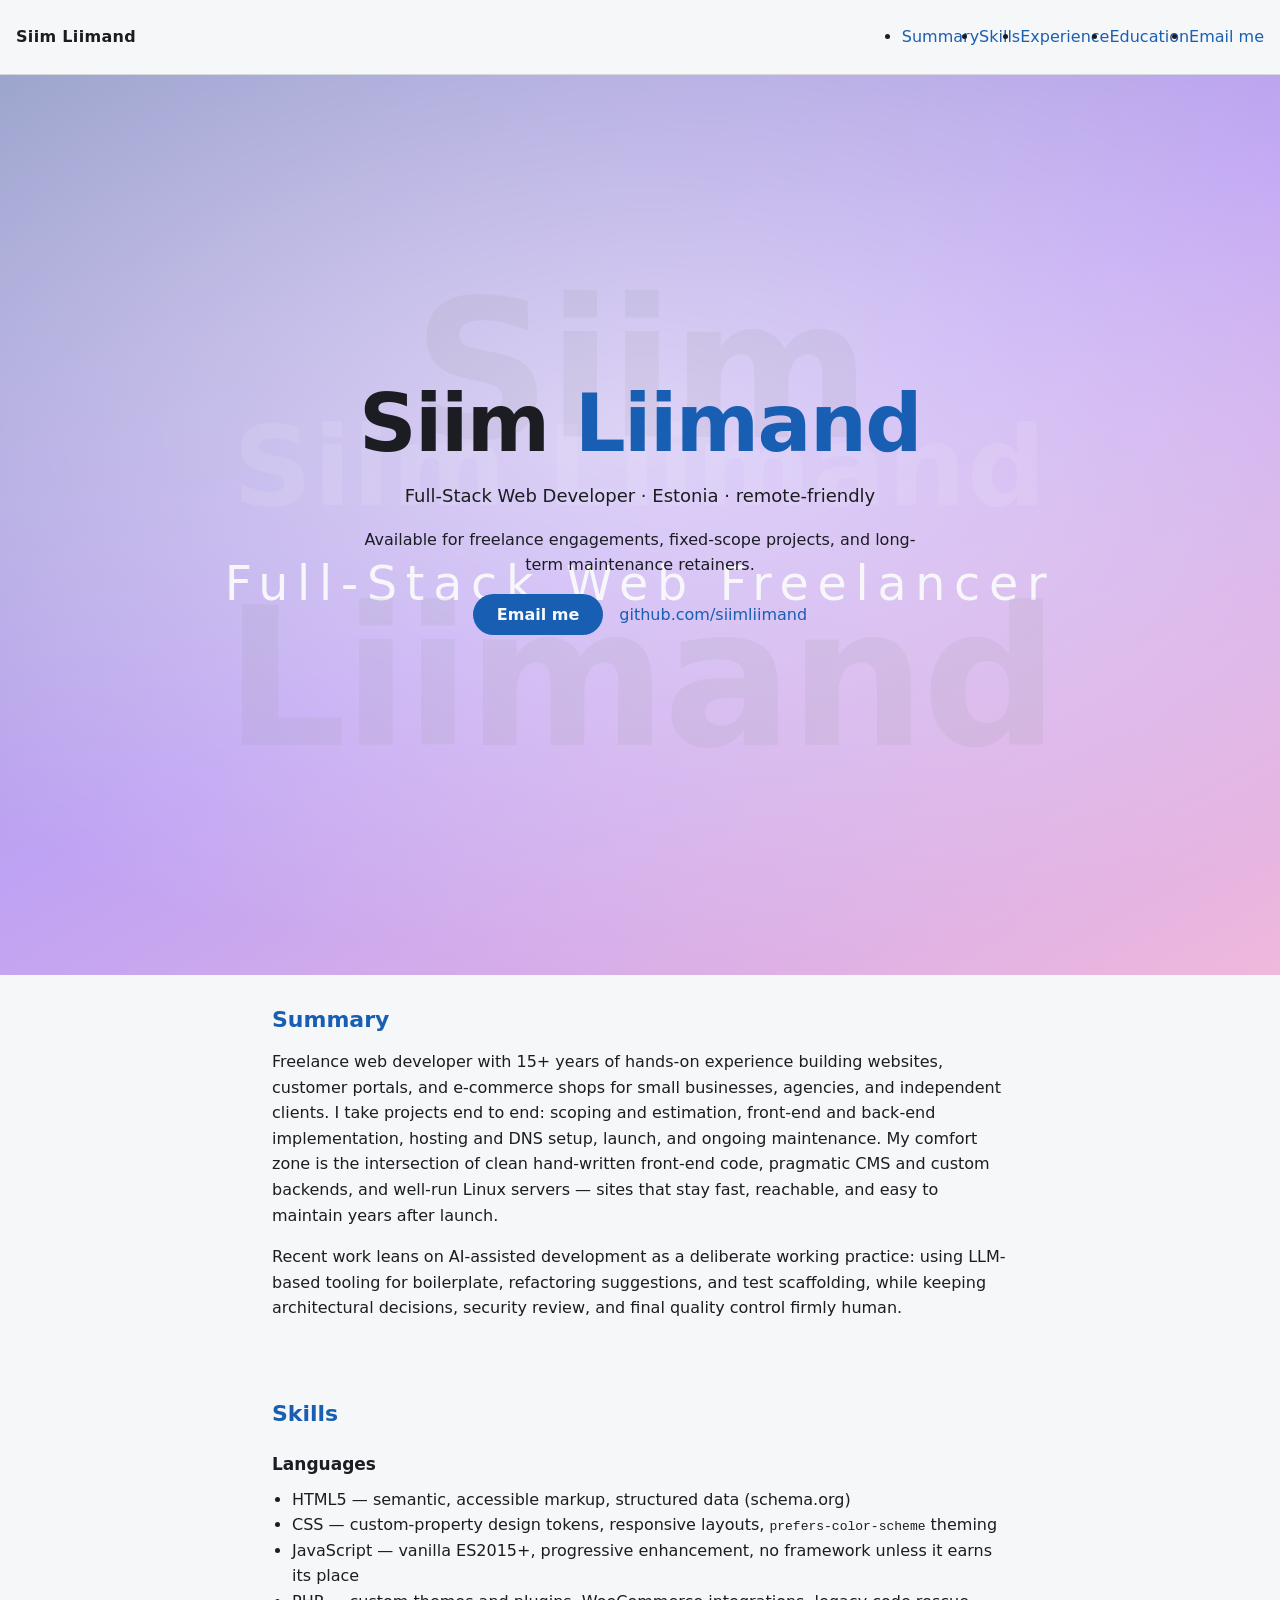
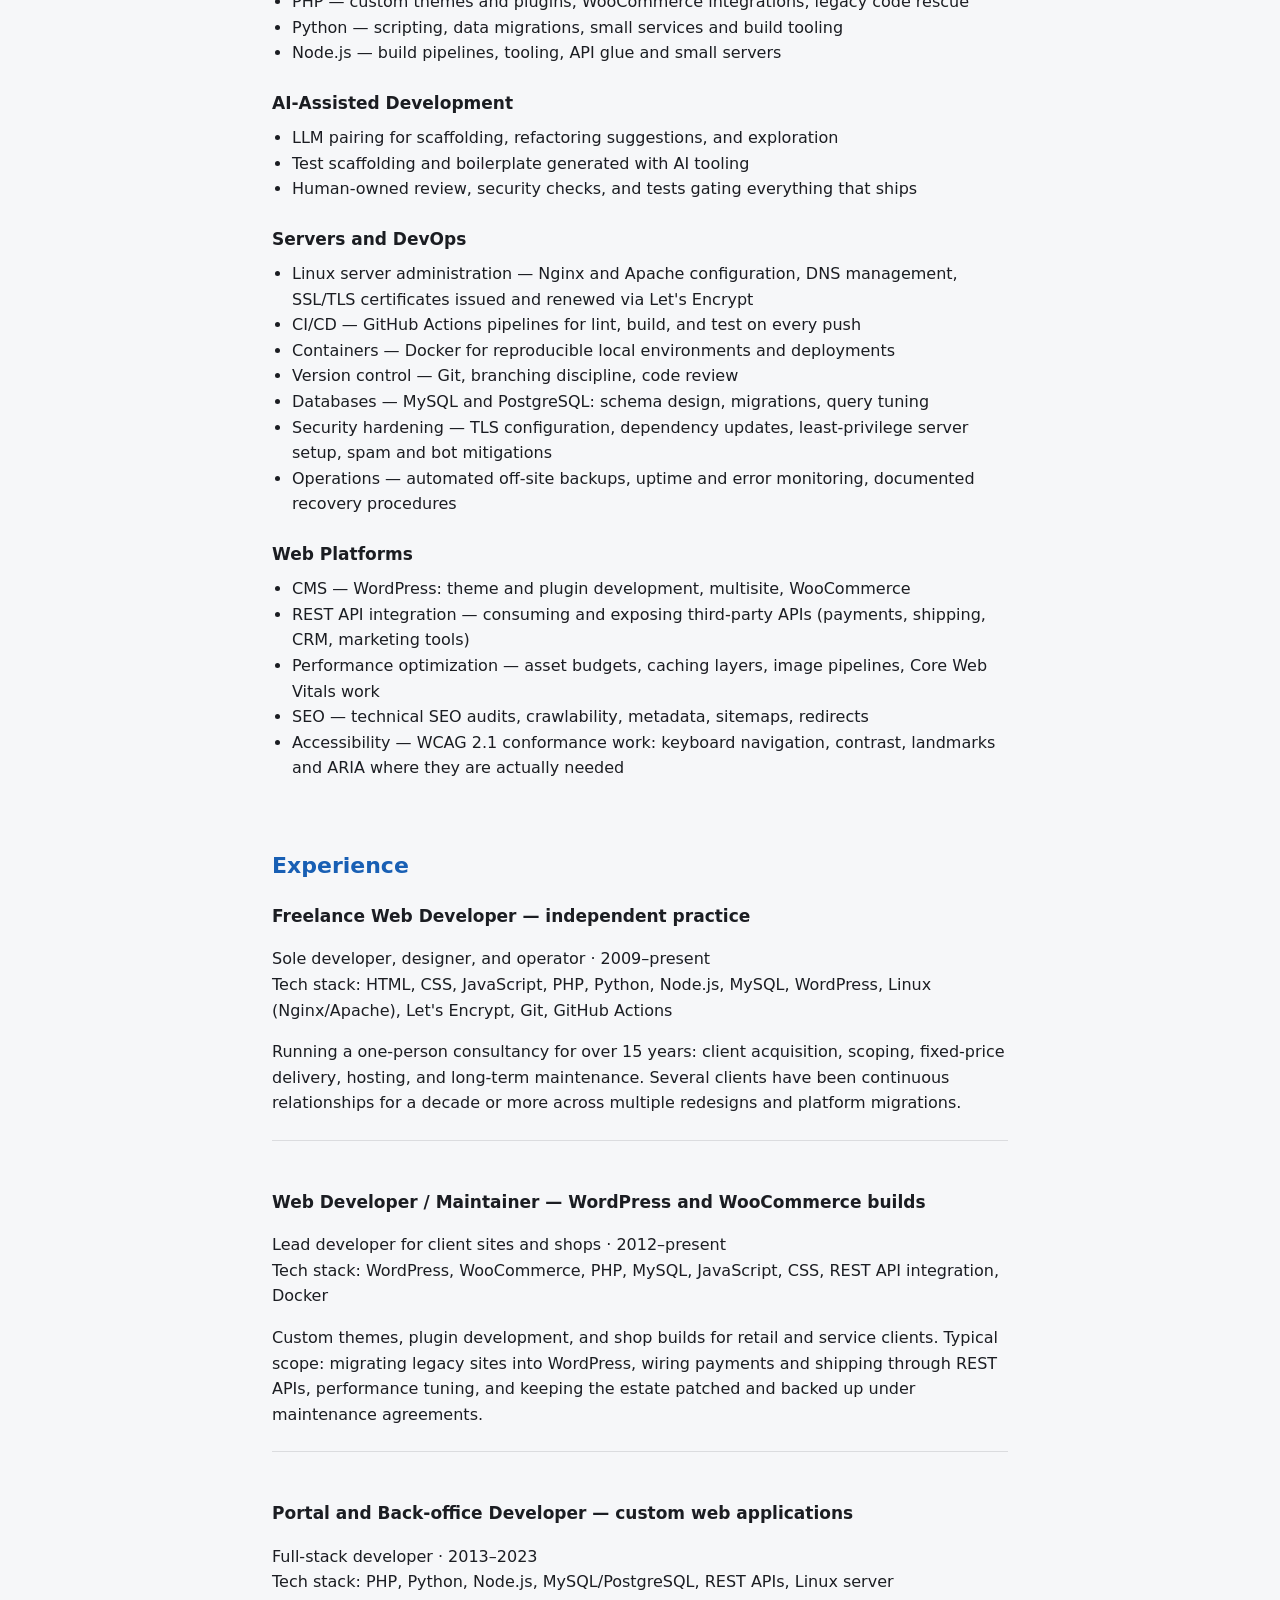
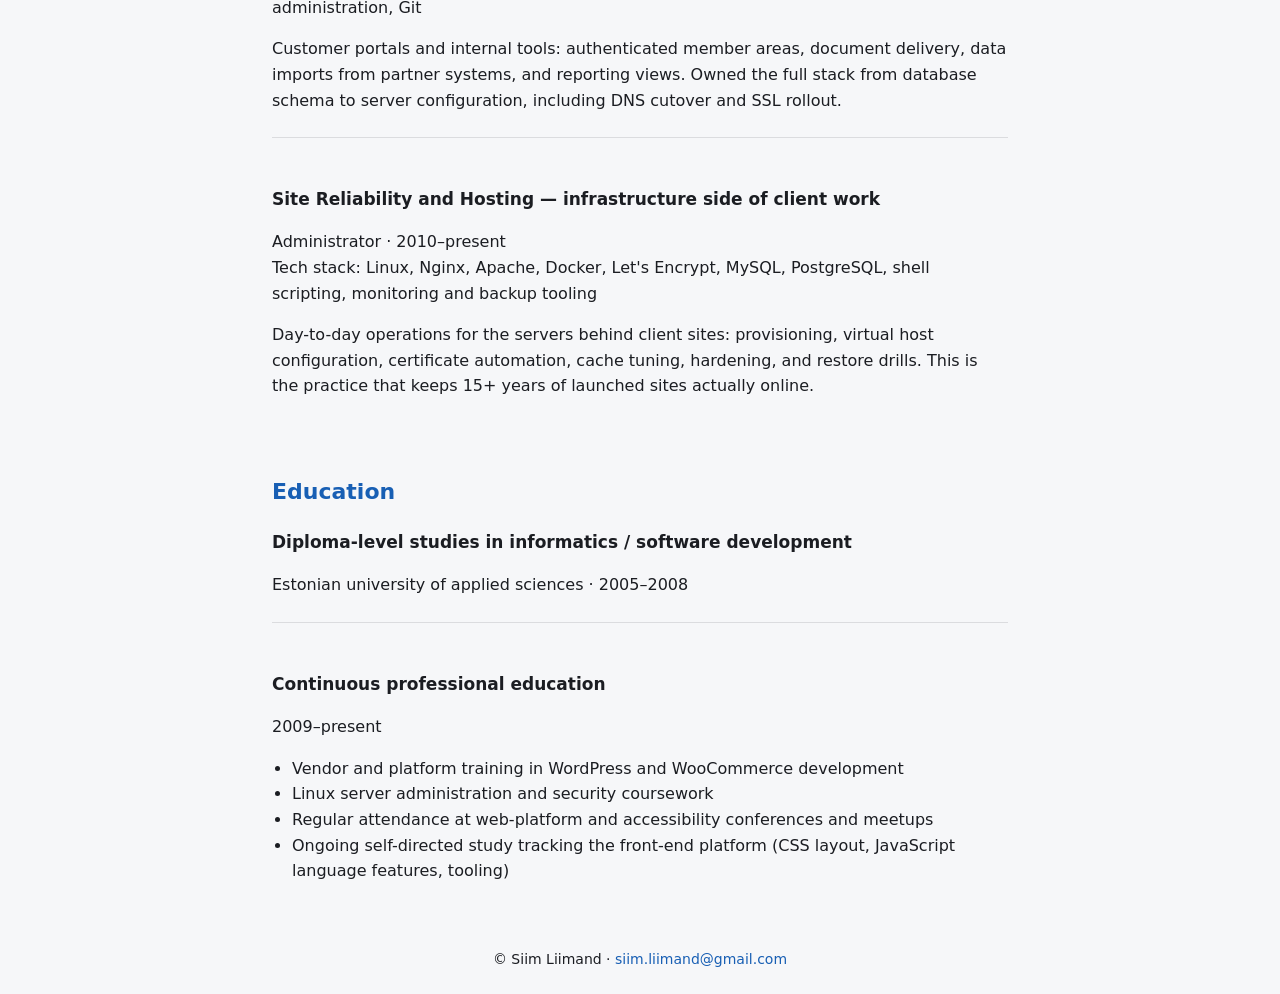
==== commit 1ea9bce1: "Add faint aria-hidden hero background name behind the headline" ====
--- a/index.html
+++ b/index.html
@@ -26,6 +26,7 @@
 	</header>
 	<main>
 		<section id="hero" class="hero">
+			<div class="hero-background-name" data-hero-layer="background-name" aria-hidden="true">Siim Liimand</div>
 			<img src="hero.svg"
 				alt="Gradient hero image with deep blue, violet, and pink tones"
 				width="640" height="360" loading="eager" fetchpriority="high">
--- a/styles.css
+++ b/styles.css
@@ -1,14 +1,24 @@
-/* CV stylesheet: responsive on screen, clean on paper.
+/* CV stylesheet: a full-viewport hero under a sticky header.
    Palette, spacing, and type are declared as custom properties on :root
    and referenced with var() throughout. */
 
 :root {
+	color-scheme: light dark;
+
 	/* Palette (light) */
 	--color-text: #1b1d22;
 	--color-background: #f6f7f9;
 	--color-surface: #ffffff;
-	--color-accent: #1a5fb4;
-	--color-border: #d9dce3;
+	--color-accent: oklch(49.2% 0.151 256);
+
+	/* Header + nav palette (light): opaque hex, not rgba literals, so the
+	   WCAG ratios are checkable with test/a11y-checks.mjs. Nav links keep
+	   >= 4.5:1 against --header-bg and the active-page indicator keeps
+	   >= 3:1 (WCAG 1.4.11 non-text contrast). */
+	--header-bg: #f6f7f9;
+	--nav-link-color: #1a5fb4;
+	--nav-link-hover-color: #0f3d75;
+	--nav-active-color: #0f3d75;
 
 	/* Spacing scale */
 	--space-1: 0.25rem;
@@ -22,14 +32,35 @@
 	--max-width: 48rem;
 }
 
-/* Re-declare the palette when the OS asks for a dark theme */
+/* Re-declare the palette when the OS asks for a dark theme.
+   The header, scrim, and divider colors are restated here because they are
+   theme-specific values, not inherited from the light tokens. */
 @media (prefers-color-scheme: dark) {
 	:root {
 		--color-text: #e8e8ee;
 		--color-background: #101014;
 		--color-surface: #1b1b21;
-		--color-accent: #8ec5ff;
-		--color-border: #34343d;
+		--color-accent: oklch(80.7% 0.101 250);
+
+		/* Header + nav palette (dark): same guarantees, against the dark
+		   header surface this time. */
+		--header-bg: #101014;
+		--nav-link-color: #8ec5ff;
+		--nav-link-hover-color: #a8d4ff;
+		--nav-active-color: #a8d4ff;
+	}
+
+	header {
+		background-color: var(--header-bg);
+		border-bottom-color: rgba(232, 232, 238, 0.16);
+	}
+
+	.hero::after {
+		background: rgba(16, 16, 20, 0.55);
+	}
+
+	article + article {
+		border-top-color: rgba(232, 232, 238, 0.14);
 	}
 }
 
@@ -39,25 +70,40 @@
 	box-sizing: border-box;
 }
 
+html {
+	scroll-padding-top: 4.5rem;
+}
+
 body {
 	margin: 0;
 	min-height: 100vh;
 	display: flex;
 	flex-direction: column;
 	font-family: var(--font-body);
+	font-weight: 400;
 	line-height: 1.6;
 	overflow-wrap: break-word;
 	background-color: var(--color-background);
 	color: var(--color-text);
 }
 
+/* Link underline: drawn as a bottom gradient and grown on hover/focus
+   by animating background-size instead of toggling text-decoration. */
 a {
 	color: var(--color-accent);
+	text-decoration: none;
+	background-image: linear-gradient(currentColor, currentColor);
+	background-repeat: no-repeat;
+	background-position: 0 100%;
+	background-size: 0% 0.08em;
+	transition-property: background-size;
+	transition-duration: 180ms;
+	transition-timing-function: ease-out;
 }
 
 a:hover,
 a:focus {
-	text-decoration: underline;
+	background-size: 100% 0.08em;
 }
 
 img {
@@ -66,110 +112,253 @@
 	height: auto;
 }
 
-/* Header */
+/* Header: sticky and opaque, so the nav palette can be checked against it */
 
 header {
-	padding: var(--space-5) var(--space-3);
-	background-color: var(--color-surface);
-	border-bottom: 1px solid var(--color-border);
-	text-align: center;
-}
-
-header h1 {
+	position: sticky;
+	top: 0;
+	z-index: 10;
+	display: flex;
+	flex-wrap: wrap;
+	align-items: baseline;
+	justify-content: space-between;
+	gap: var(--space-2) var(--space-4);
+	padding: var(--space-3);
+	background-color: var(--header-bg);
+	-webkit-backdrop-filter: blur(0.75rem);
+	backdrop-filter: blur(0.75rem);
+	border-bottom: 1px solid rgba(27, 29, 34, 0.14);
+}
+
+.site-name {
 	margin: 0;
-	font-size: 1.75rem;
-	line-height: 1.2;
-	color: var(--color-accent);
-}
-
-header p {
-	margin: var(--space-1) 0 0;
-}
-
-/* Navigation */
-
-nav {
-	background-color: var(--color-surface);
-	border-bottom: 1px solid var(--color-border);
-}
+	font-weight: 700;
+	letter-spacing: 0.02em;
+}
+
+/* Navigation: no surface or border of its own, it rides on the header */
 
 nav ul {
 	display: flex;
 	flex-wrap: wrap;
 	justify-content: center;
-	gap: var(--space-1) var(--space-3);
-	list-style: none;
-	margin: 0;
-	padding: var(--space-2) var(--space-3);
-}
+}
+
+/* Nav links leave the shared accent token: their colour is the checked
+   --nav-link-color token, guaranteed >= 4.5:1 against --header-bg. */
 
 nav a {
-	color: var(--color-accent);
+	color: var(--nav-link-color);
 	text-decoration: none;
 }
 
 nav a:hover,
-nav a:focus {
+nav a:focus,
+nav a:focus-visible {
+	color: var(--nav-link-hover-color);
 	text-decoration: underline;
 }
 
-/* Main column */
+/* Keyboard focus ring for nav links: drawn in the resting link colour, so
+   the ring itself also clears the 3:1 non-text minimum on the header. */
+nav a:focus-visible {
+	outline: 3px solid var(--nav-link-color);
+	outline-offset: 2px;
+}
+
+/* Active page: colour plus an underline (not colour alone), both in the
+   checked --nav-active-color token, >= 3:1 against --header-bg. */
+nav a[aria-current="page"] {
+	color: var(--nav-active-color);
+	text-decoration: underline;
+	text-decoration-thickness: 0.14em;
+	text-underline-offset: 0.2em;
+}
+
+nav a[aria-current="page"]:hover,
+nav a[aria-current="page"]:focus,
+nav a[aria-current="page"]:focus-visible {
+	color: var(--nav-link-hover-color);
+}
+
+/* Main: full-width canvas, each section centered on the measure */
 
 main {
 	flex: 1;
 	width: 100%;
+	max-width: none;
+	padding: 0;
+}
+
+section {
 	max-width: var(--max-width);
 	margin-inline: auto;
 	padding: var(--space-5) var(--space-3);
 }
 
-.card {
-	background-color: var(--color-surface);
-	border: 1px solid var(--color-border);
-	border-radius: 0.75rem;
-	padding: var(--space-4);
-	margin-block-end: var(--space-4);
-}
-
-.card h2 {
+/* Hero: one viewport tall, with the image pinned behind the copy.
+   isolation keeps the negative-z layers inside the section. */
+
+.hero {
+	position: relative;
+	isolation: isolate;
+	display: flex;
+	flex-direction: column;
+	align-items: center;
+	justify-content: center;
+	gap: var(--space-3);
+	max-width: none;
+	min-height: 100vh;
+	min-height: 100svh;
+	padding: var(--space-5) var(--space-3) calc(var(--space-5) * 2);
+	text-align: center;
+}
+
+.hero img {
+	position: absolute;
+	inset: 0;
+	z-index: -3;
+	width: 100%;
+	height: 100%;
+	object-fit: cover;
+	object-position: center;
+}
+
+/* Decorative name-shaped backdrop echoing the headline. It sits between
+   the photo and the scrim at a whisper of opacity, hidden from assistive
+   technology and pinned below the headline in the stacking order. */
+.hero-background-name {
+	position: absolute;
+	inset: 0;
+	z-index: -2;
+	display: flex;
+	align-items: center;
+	justify-content: center;
+	font-size: clamp(4rem, 16vw, 12rem);
+	font-weight: 800;
+	letter-spacing: -0.02em;
+	color: var(--color-text);
+	opacity: 0.12;
+	pointer-events: none;
+	user-select: none;
+}
+
+/* Scrim sits between the image and the text for contrast in both themes */
+.hero::after {
+	content: "";
+	position: absolute;
+	inset: 0;
+	z-index: -1;
+	background: rgba(246, 247, 249, 0.55);
+}
+
+/* Headline: raised above every decorative layer (photo, name, scrim). */
+.hero h1 {
+	position: relative;
+	z-index: 0;
+}
+
+.hero > :not(img):not(.hero-background-name) {
+	width: 100%;
+	max-width: 36rem;
+	margin: 0;
+}
+
+.tagline {
+	font-size: 1.125rem;
+}
+
+.actions {
+	display: flex;
+	flex-wrap: wrap;
+	justify-content: center;
+	align-items: center;
+	gap: var(--space-2) var(--space-3);
+}
+
+.button {
+	display: inline-block;
+	padding: var(--space-2) var(--space-4);
+	border-radius: 999px;
+	background-color: var(--color-accent);
+	color: var(--color-background);
+	font-weight: 600;
+	text-decoration: none;
+	transition-property: transform, filter;
+	transition-duration: 180ms;
+	transition-timing-function: ease-out;
+}
+
+/* Hover lift: the CTA rises two pixels, easing back on exit. */
+.button:hover,
+.button:focus {
+	text-decoration: none;
+	filter: brightness(1.08);
+	transform: translateY(-2px);
+}
+
+/* Keyboard focus ring: always visible, never suppressed. */
+:focus-visible {
+	outline: 3px solid var(--color-accent);
+	outline-offset: 2px;
+}
+
+/* Motion guard: collapse transitions and animations to effectively
+   zero duration when the OS asks for reduced motion. */
+@media (prefers-reduced-motion: reduce) {
+	*,
+	*::before,
+	*::after {
+		animation-duration: 0.01ms !important;
+		animation-iteration-count: 1 !important;
+		transition-duration: 0.01ms !important;
+		scroll-behavior: auto !important;
+	}
+}
+
+/* Headings and article flow: flat editorial, no boxes */
+
+h1 {
+	margin: 0;
+	font-size: clamp(2.75rem, 7vw, 5rem);
+	line-height: 1.05;
+	letter-spacing: -0.02em;
+	font-weight: 800;
+}
+
+/* The second word of the h1 carries the accent token */
+h1 .accent {
+	color: var(--color-accent);
+}
+
+h2 {
 	margin: 0 0 var(--space-3);
 	font-size: 1.375rem;
+	line-height: 1.2;
 	color: var(--color-accent);
 }
 
-.card h3 {
+h3 {
 	margin: var(--space-4) 0 var(--space-2);
 	font-size: 1.0625rem;
 }
 
-.card h2 + p,
-.card h3 + p,
-.card p:first-child {
-	margin-block-start: 0;
-}
-
-.card ul {
+ul {
 	margin: var(--space-2) 0;
 	padding-inline-start: 1.25rem;
-}
-
-.card img {
-	margin-block-end: var(--space-3);
-	border-radius: 0.5rem;
 }
 
 article + article {
 	margin-block-start: var(--space-4);
 	padding-block-start: var(--space-4);
-	border-top: 1px solid var(--color-border);
-}
-
-/* Footer */
+	border-top: 1px solid rgba(27, 29, 34, 0.12);
+}
+
+/* Footer: flat, separated by whitespace only */
 
 footer {
 	padding: var(--space-4) var(--space-3);
-	background-color: var(--color-surface);
-	border-top: 1px solid var(--color-border);
+	text-align: center;
 }
 
 footer p {
@@ -177,44 +366,23 @@
 	font-size: 0.875rem;
 }
 
-/* Wide screens: flow the cards into columns */
-@media (min-width: 48rem) {
-	main {
-		display: grid;
-		grid-template-columns: repeat(auto-fit, minmax(20rem, 1fr));
-		gap: var(--space-4);
-		align-items: start;
-	}
-
-	.card {
-		margin-block-end: 0;
-	}
-}
-
-/* Phones: single full-width column */
+/* Phones: tighten the header and the section gutters */
 @media (max-width: 600px) {
 	header {
-		padding: var(--space-4) var(--space-2);
-	}
-
-	header h1 {
-		font-size: 1.4rem;
-	}
-
-	main {
-		display: flex;
-		flex-direction: column;
-		width: 100%;
-		max-width: 100%;
-		padding: var(--space-4) var(--space-2);
+		justify-content: center;
+		padding: var(--space-2) var(--space-3);
 	}
 
 	nav ul {
 		gap: var(--space-1) var(--space-2);
 	}
 
-	.card {
-		padding: var(--space-3);
+	.hero {
+		gap: var(--space-2);
+	}
+
+	section {
+		padding: var(--space-4) var(--space-2);
 	}
 }
 
@@ -228,8 +396,7 @@
 		--color-text: #1b1d22;
 		--color-background: #ffffff;
 		--color-surface: #ffffff;
-		--color-accent: #1a5fb4;
-		--color-border: #c8ccd4;
+		--color-accent: oklch(49.2% 0.151 256);
 	}
 
 	body {
@@ -237,27 +404,35 @@
 		font-size: 11pt;
 	}
 
+	header {
+		position: static;
+		background: transparent;
+		-webkit-backdrop-filter: none;
+		backdrop-filter: none;
+		border-bottom: none;
+	}
+
 	nav {
 		display: none;
 	}
 
-	main {
-		display: block;
+	.hero {
+		min-height: auto;
+		padding: 0;
+		margin-block-end: var(--space-4);
+		text-align: left;
+	}
+
+	.hero img,
+	.hero::after,
+	.hero-background-name {
+		display: none;
+	}
+
+	section {
 		max-width: none;
 		padding: 0;
-	}
-
-	.card {
-		background: transparent;
-		border: none;
-		border-radius: 0;
-		padding: 0;
 		margin-block-end: var(--space-4);
-	}
-
-	.card + .card {
-		border-top: 1px solid var(--color-border);
-		padding-block-start: var(--space-4);
 	}
 
 	h2,
